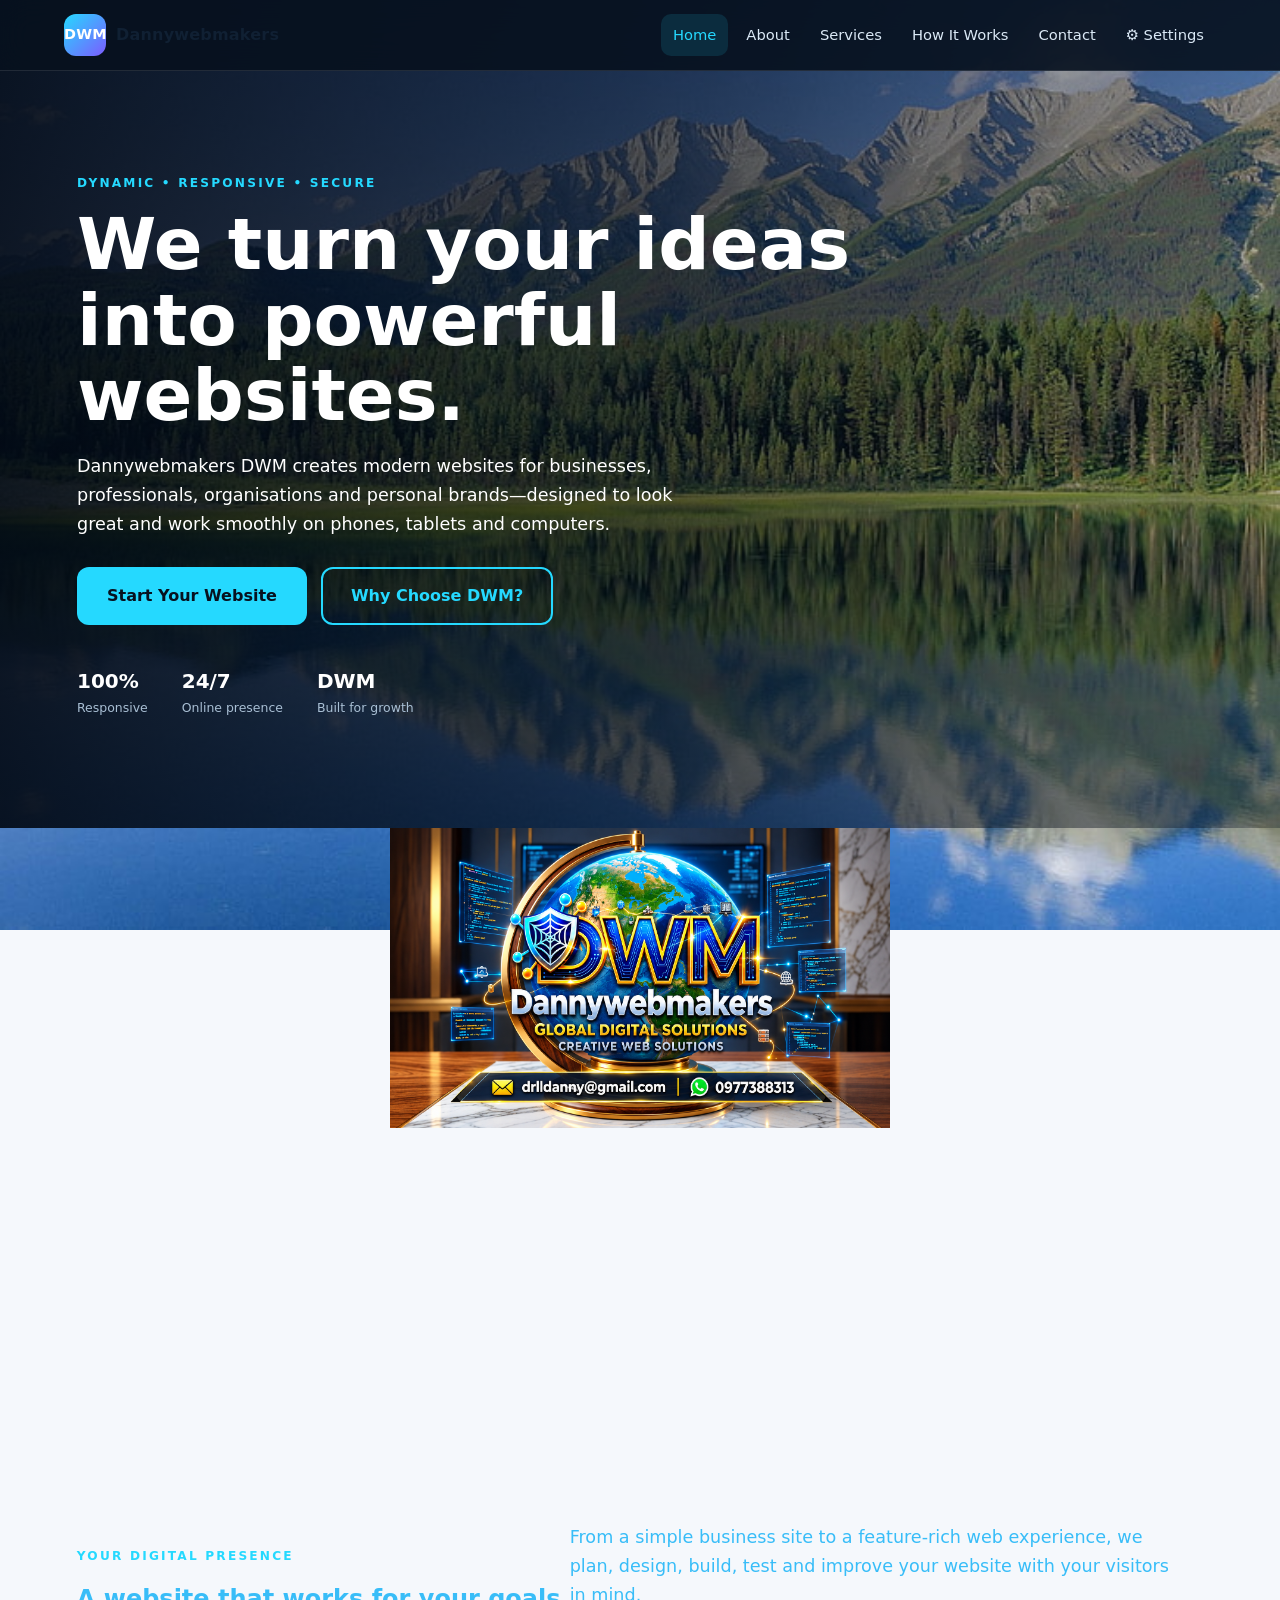
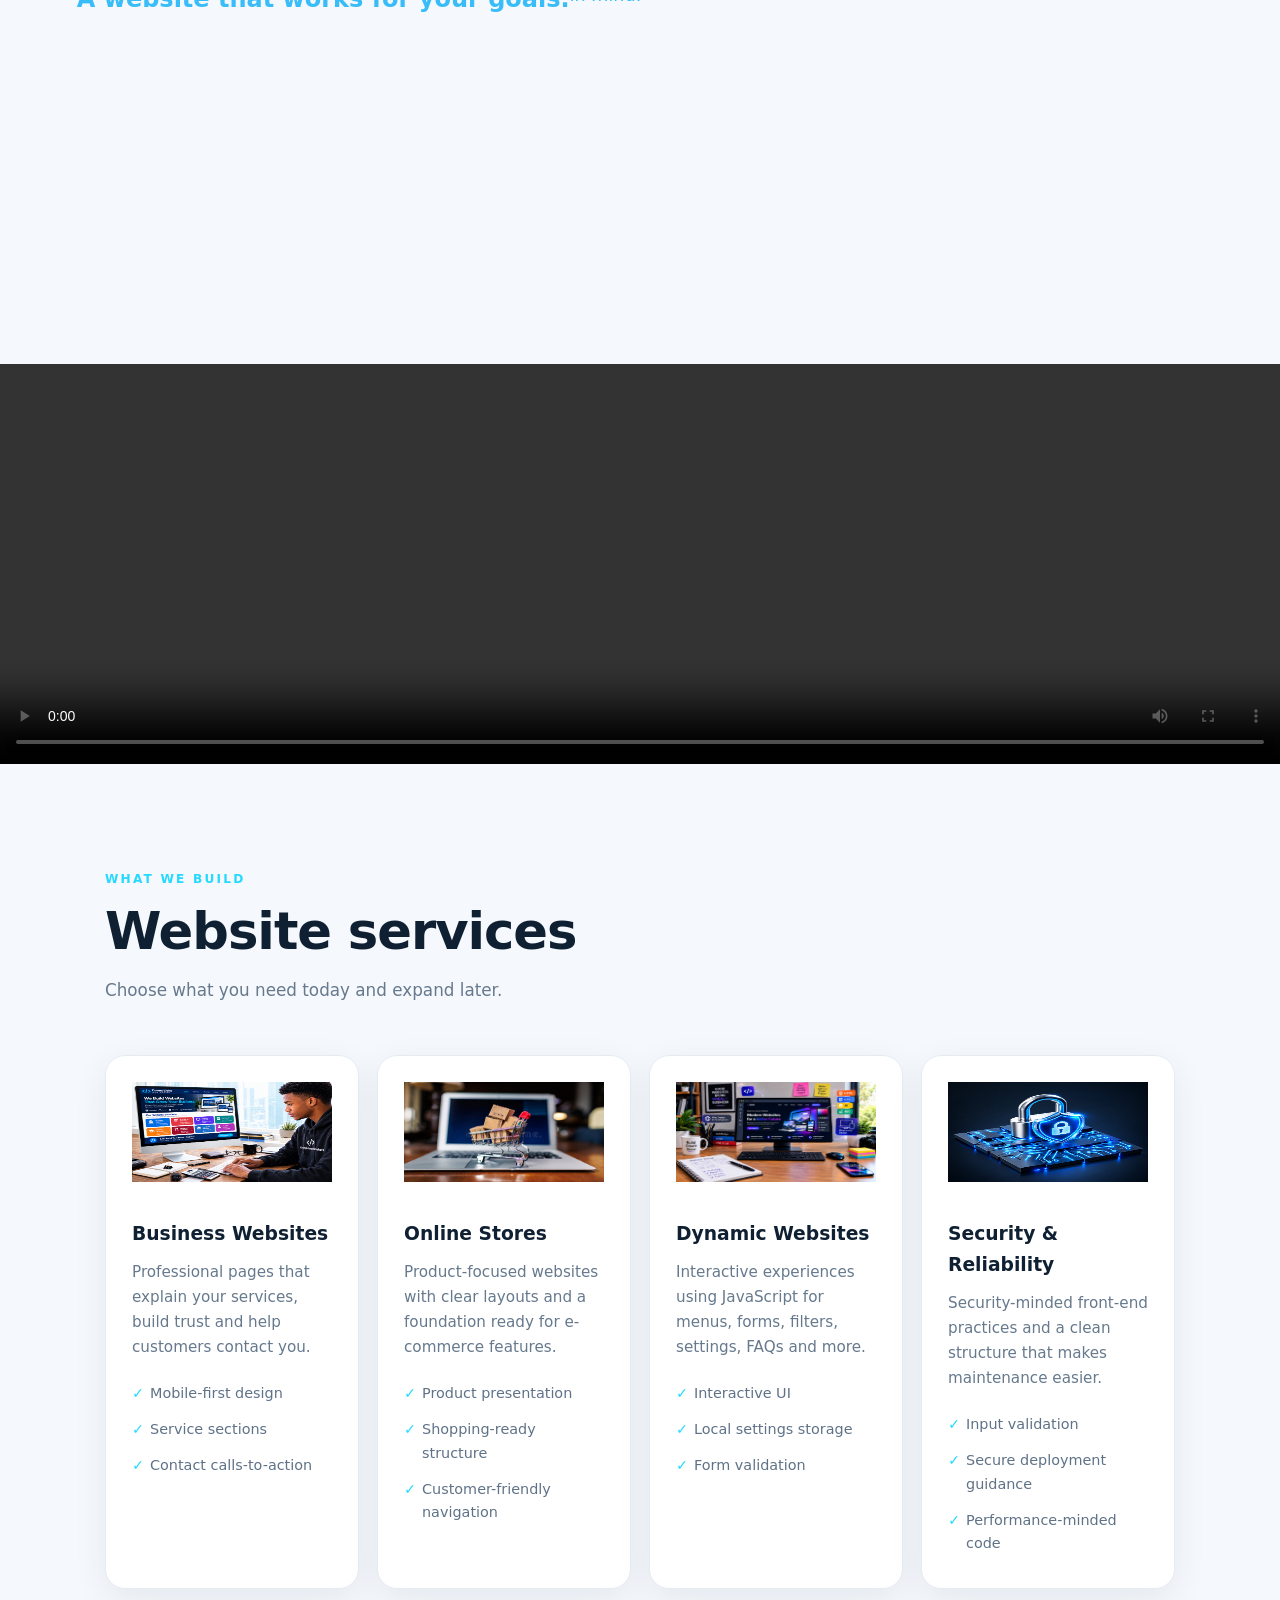
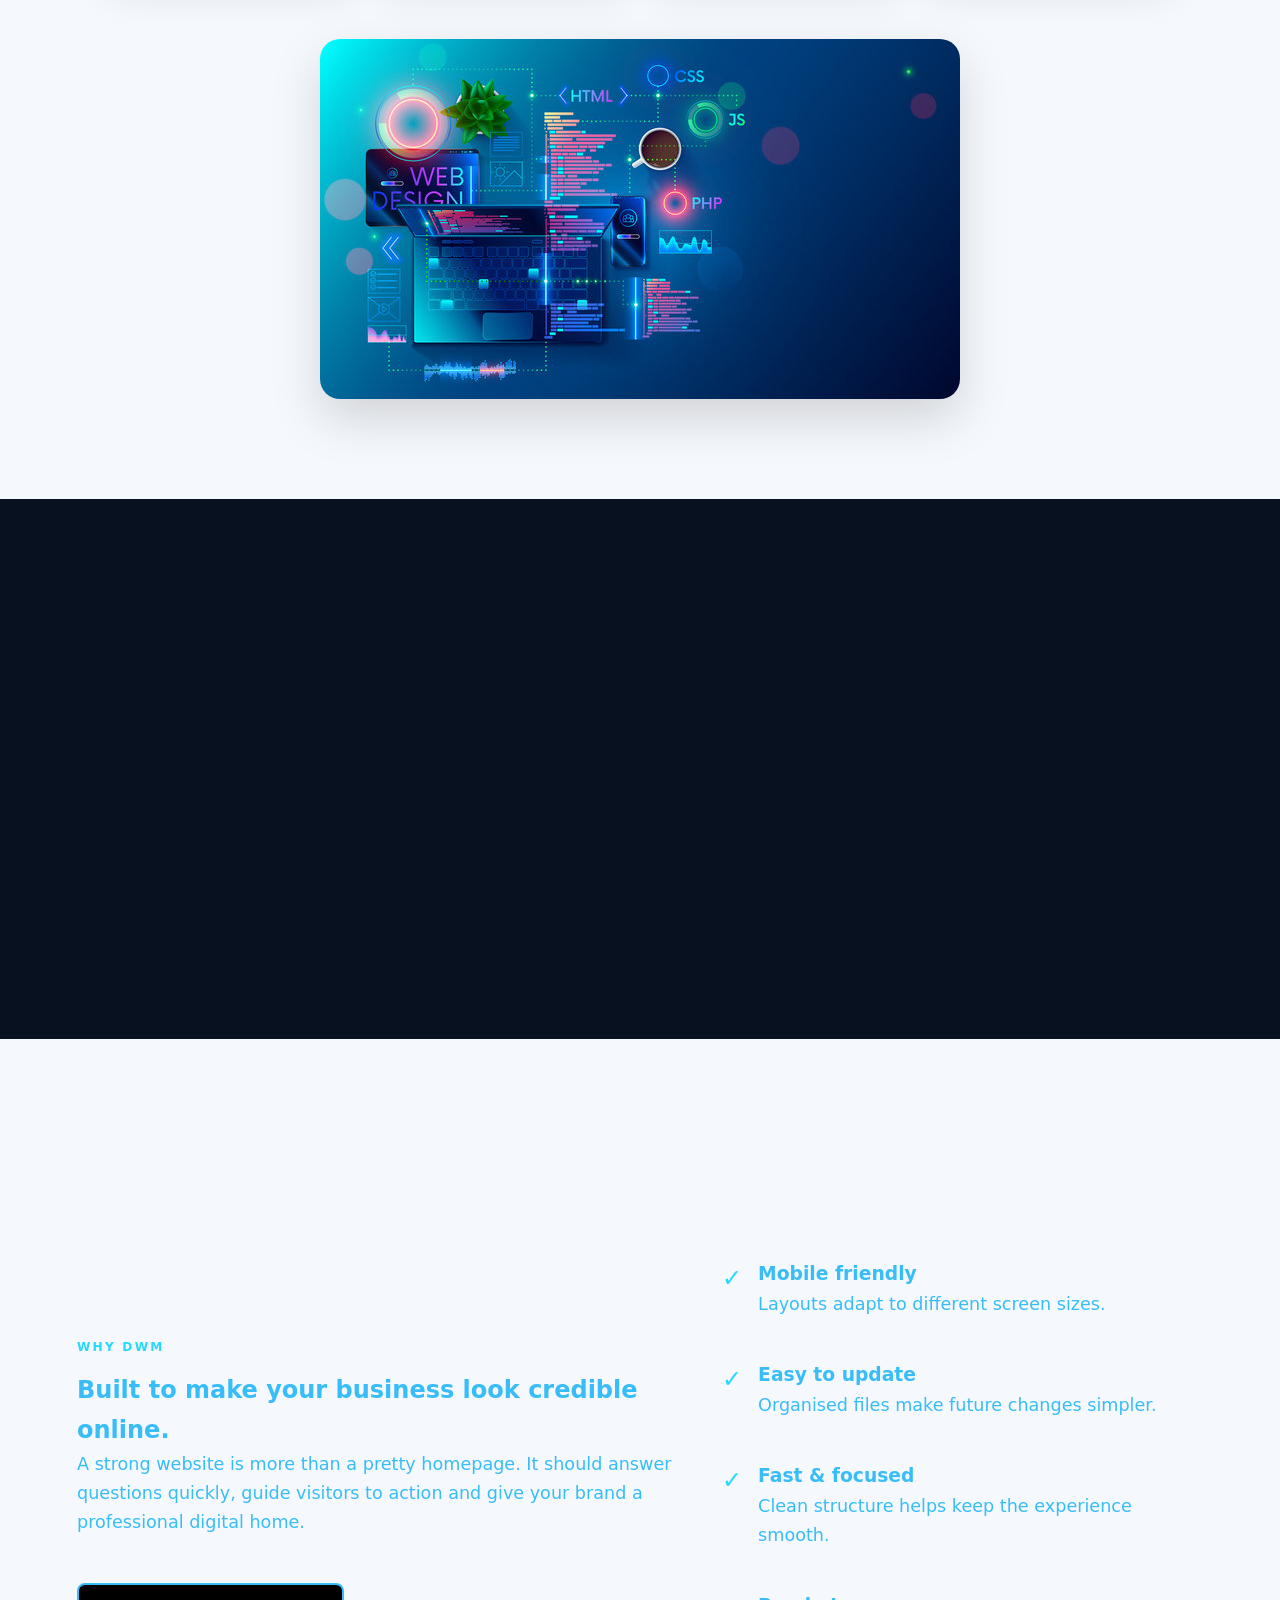
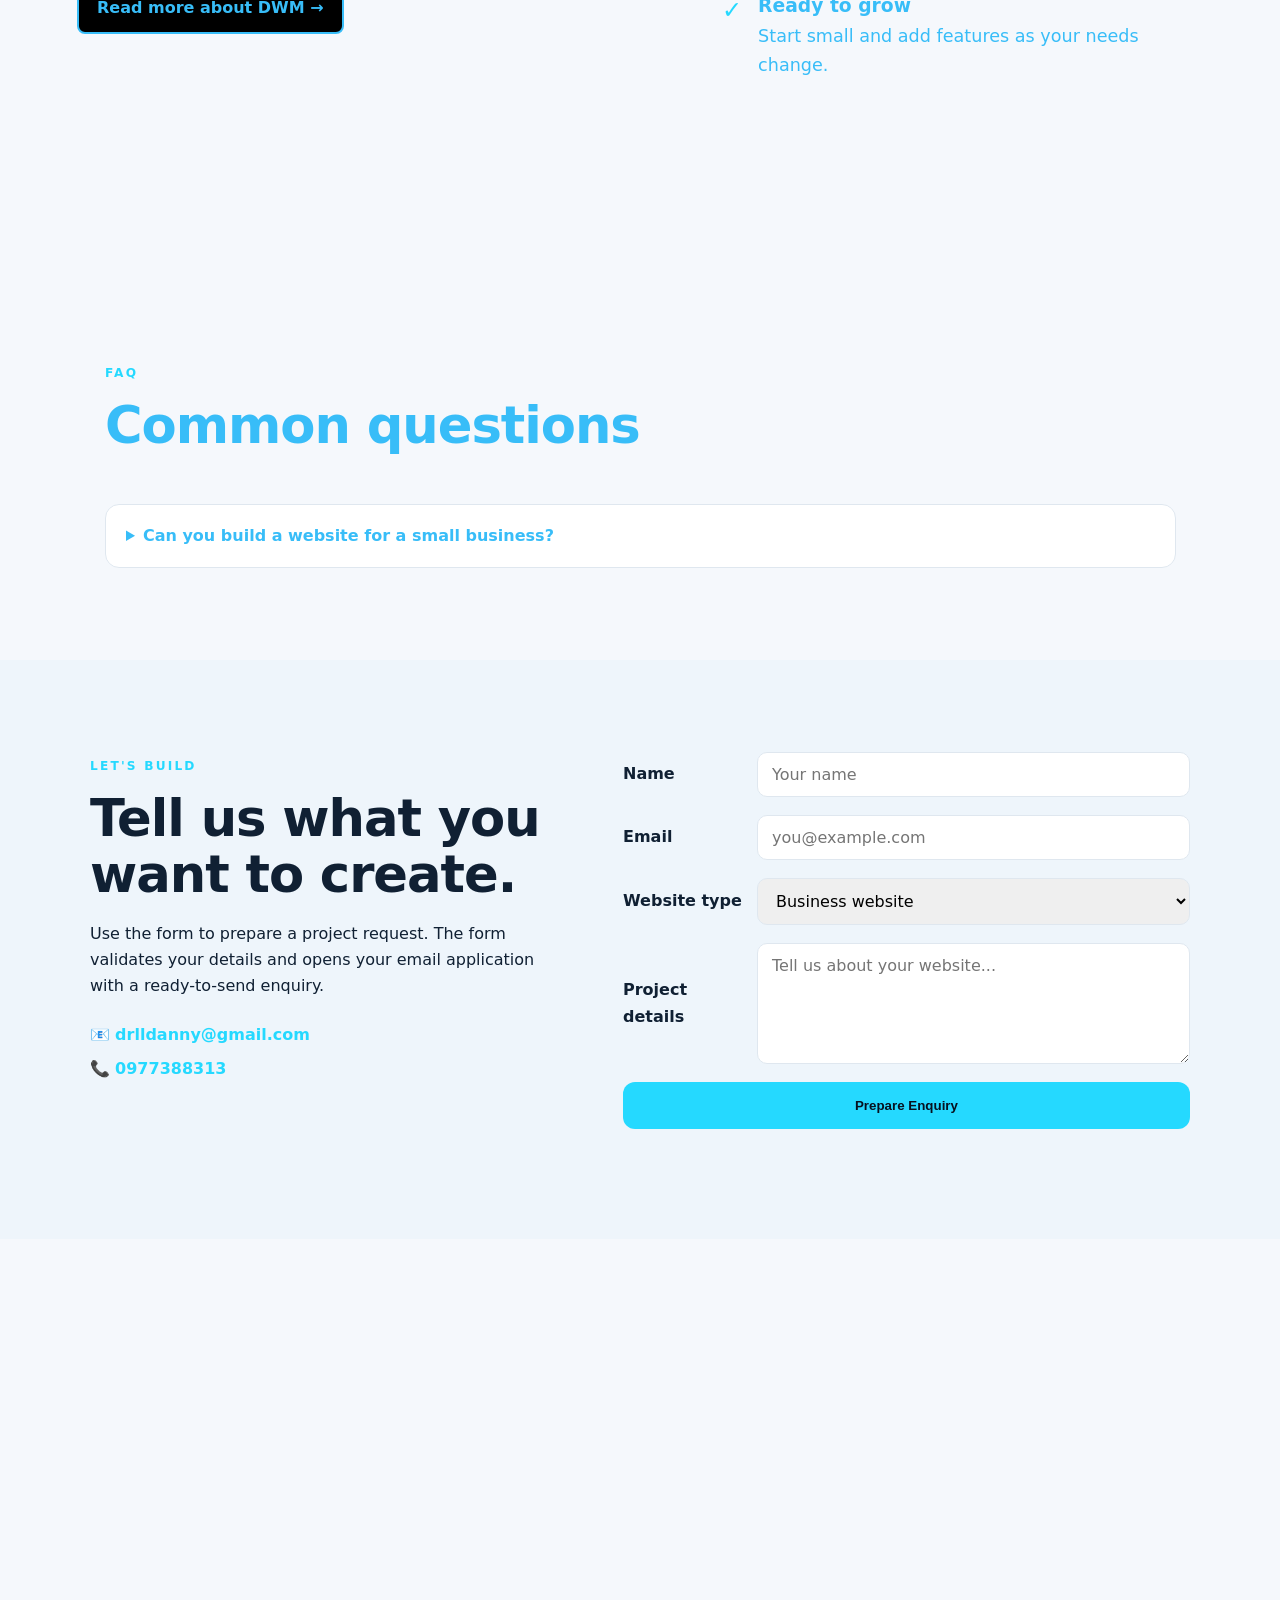
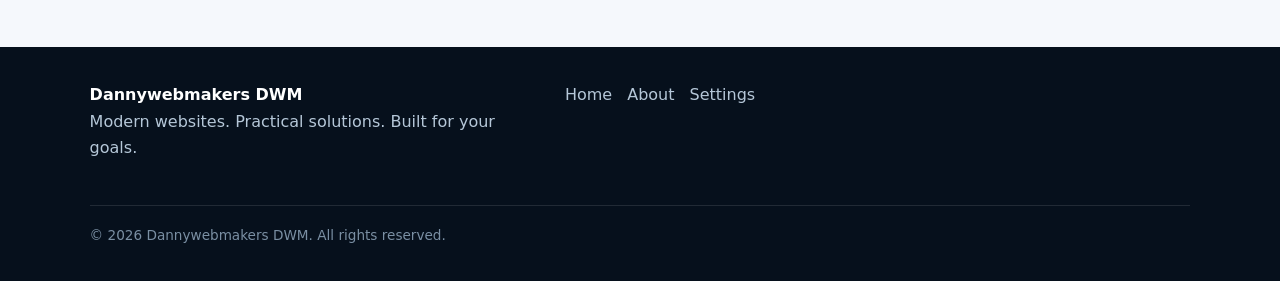
==== index.html @ d89e0c7b "Add JSON-LD structured data for professional services Added structured data in JSON-LD format for SE" ====
<!DOCTYPE html>
<html lang="en">
<head>
  <meta charset="UTF-8">
  <meta name="viewport" content="width=device-width, initial-scale=1.0">
  <meta name="description" content="Dannywebmakers DWM provides professional website design and development services in Lusaka, Zambia. We create responsive business websites, online stores and dynamic websites.">

<meta name="keywords" content="website developer Zambia, website design Zambia, website development Lusaka, website creation Lusaka, web developer Zambia, business websites Zambia, online stores Zambia, Dannywebmakers">

<meta name="author" content="Dannywebmakers DWM">

<meta name="robots" content="index, follow">

<link rel="canonical" href="https://drwbm.github.io/dwmangeldannyswebsits/">

<title>Dannywebmakers DWM | Website Developer & Web Design in Zambia</title>
  <meta name="theme-color" content="#07111f">
  <meta name="google-site-verification" content="ujsKROG0SniuNOgcBpt8Z52YOlHG65eGDkuFOqec5JI" />
  <title>Dannywebmakers DWM | Website Creation</title>
  <link rel="stylesheet" href="styles.css">
  <link rel="stylesheet" href="extra.css">
<script type="application/ld+json">
{
  "@context": "https://schema.org",
  "@type": "ProfessionalService",
  "name": "Dannywebmakers DWM",
  "url": "https://drwbm.github.io/dwmangeldannyswebsits/",
  "description": "Professional website design and development services for businesses, professionals, organisations and personal brands.",
  "email": "drlldanny@gmail.com",
  "telephone": "+260977388313",
  "areaServed": {
    "@type": "Country",
    "name": "Zambia"
  },
  "serviceType": [
    "Website Design",
    "Website Development",
    "Business Websites",
    "Online Stores",
    "Dynamic Websites"
  ]
}
</script>
</head>
<body>
  <header class="site-header">
    <a class="brand" href="index.html" aria-label="Dannywebmakers DWM home">
      <span class="brand-mark">DWM</span>
      <span>Dannywebmakers</span>
    </a>
    <button class="menu-toggle" id="menuToggle" aria-label="Open navigation">☰</button>
    <nav id="mainNav">
      <a class="active" href="index.html">Home</a>
      <a href="about.html">About</a>
      <a href="#services">Services</a>
      <a href="#process">How It Works</a>
      <a href="#contact">Contact</a>
      <a href="settings.html">⚙ Settings</a>
    </nav>
  </header>

  <main>
    <section class="hero">
      <div class="hero-overlay"></div>
      <div class="hero-content reveal">
        <span class="eyebrow">DYNAMIC • RESPONSIVE • SECURE</span>
        <h1>We turn your ideas into <span>powerful websites.</span></h1>
        <p>Dannywebmakers DWM creates modern websites for businesses, professionals, organisations and personal brands—designed to look great and work smoothly on phones, tablets and computers.</p>
        <div class="hero-actions">
          <a class="btn primary" href="#contact">Start Your Website</a>
          <a class="btn ghost" href="about.html">Why Choose DWM?</a>
        </div>
        <div class="hero-stats">
          <div><strong>100%</strong><span>Responsive</span></div>
          <div><strong>24/7</strong><span>Online presence</span></div>
          <div><strong>DWM</strong><span>Built for growth</span></div>
        </div>
      </div>
    </section>
<div style="text-align: center;">
  <img src="image/image dwm.png" width="500" height="300">
</div>
    <section class="hero sky-blue-text">
      <div>
        <span class="eyebrow">YOUR DIGITAL PRESENCE</span>
        <h2>A website that works for your goals.</h2>
      </div>
      <p>From a simple business site to a feature-rich web experience, we plan, design, build, test and improve your website with your visitors in mind.</p>
    </section>
<div style="text-align: center;">
  <video width="100%" height="400" controls>
    <source src="video/DWM.mp4" type="video/mp4">
  </video>
</div>
    <section id="services" class="section">
      <div class="section-heading reveal">
        <span class="eyebrow">WHAT WE BUILD</span>
        <h2>Website services</h2>
        <p>Choose what you need today and expand later.</p>
      </div>
      <div class="cards">

  <article class="card reveal">
    <div class="icon">
      <img src="assets/file_00000000a74482109b6c324a4d789deb.png" width="200" height="100" alt="Business Websites">
    </div>
    <h3>Business Websites</h3>
    <p>Professional pages that explain your services, build trust and help customers contact you.</p>
    <ul>
      <li>Mobile-first design</li>
      <li>Service sections</li>
      <li>Contact calls-to-action</li>
    </ul>
  </article>

  <article class="card reveal">
    <div class="icon">
      <img src="assets/shopping-cart-filled-small-boxes-laptop-symbolizing-online-e-commerce-trends-451545588.jpg" width="200" height="100" alt="Online Stores">
    </div>
    <h3>Online Stores</h3>
    <p>Product-focused websites with clear layouts and a foundation ready for e-commerce features.</p>
    <ul>
      <li>Product presentation</li>
      <li>Shopping-ready structure</li>
      <li>Customer-friendly navigation</li>
    </ul>
  </article>

  <article class="card reveal">
    <div class="icon">
      <img src="assets/file_00000000ced081f4b1f27d5393665796.png" width="200" height="100" alt="Dynamic Websites">
    </div>
    <h3>Dynamic Websites</h3>
    <p>Interactive experiences using JavaScript for menus, forms, filters, settings, FAQs and more.</p>
    <ul>
      <li>Interactive UI</li>
      <li>Local settings storage</li>
      <li>Form validation</li>
    </ul>
  </article>

  <article class="card reveal">
    <div class="icon">
      <img src="assets/file_000000006c6081f49ad2a3c0e17fa506.png" width="200" height="100" alt="Security and Reliability">
    </div>
    <h3>Security &amp; Reliability</h3>
    <p>Security-minded front-end practices and a clean structure that makes maintenance easier.</p>
    <ul>
      <li>Input validation</li>
      <li>Secure deployment guidance</li>
      <li>Performance-minded code</li>
    </ul>
  </article>

</div>
      <div class="services-showcase reveal">
        <img src="websimage.jpg" alt="Website showcase - Dannywebmakers DWM services example" class="services-image">
      </div>
    </section>

    <section id="process" class="section dark-section">
      <div class="section-heading reveal">
        <span class="eyebrow">OUR PROCESS</span>
        <h2>From idea to online</h2>
      </div>
      <div class="steps">
        <div class="step reveal"><span>01</span><h3>Plan</h3><p>We define your audience, pages, features and goals.</p></div>
        <div class="step reveal"><span>02</span><h3>Design</h3><p>We create a clear visual direction for your brand and users.</p></div>
        <div class="step reveal"><span>03</span><h3>Build</h3><p>We turn the design into responsive HTML, CSS and JavaScript.</p></div>
        <div class="step reveal"><span>04</span><h3>Test & Launch</h3><p>We test navigation, forms and mobile layouts before publishing.</p></div>
      </div>
    </section>

    <section class="hero sky-blue-text">
      <div class="feature-copy reveal">
        <span class="eyebrow">WHY DWM</span>
        <h2>Built to make your business look credible online.</h2>
        <p>A strong website is more than a pretty homepage. It should answer questions quickly, guide visitors to action and give your brand a professional digital home.</p>
        <a class="text-link" href="about.html">Read more about DWM →</a>
      </div>
      <div class="feature-list">
        <div class="feature reveal"><b>✓</b><div><h3>Mobile friendly</h3><p>Layouts adapt to different screen sizes.</p></div></div>
        <div class="feature reveal"><b>✓</b><div><h3>Easy to update</h3><p>Organised files make future changes simpler.</p></div></div>
        <div class="feature reveal"><b>✓</b><div><h3>Fast & focused</h3><p>Clean structure helps keep the experience smooth.</p></div></div>
        <div class="feature reveal"><b>✓</b><div><h3>Ready to grow</h3><p>Start small and add features as your needs change.</p></div></div>
      </div>
    </section>

    <section id="faq" class="section faq-section sky-blue-text">
      <div class="section-heading reveal">
        <span class="eyebrow">FAQ</span>
        <h2>Common questions</h2>
      </div>
      <div class="faq">
        <details class="reveal"><summary>Can you build a website for a small business?</summary><p><p>Yes. DWM can create a simple, professional website that presents your business, services, contact information and other important details online.</p>
        <details class="reveal"><summary>Will the website work on my phone?</summary><p><p>Yes. Our websites are designed to be responsive, so they adapt to phones, tablets and desktop computers for a smooth browsing experience.</p>
        <details class="reveal"><summary>Can more features be added later?</summary><p><p>Yes. The website can be updated as your business grows. Additional pages, features and functionality can be added when needed.</p>
      </div>
    </section>

    <section id="contact" class="section contact-section">
      <div class="contact-copy reveal">
        <span class="eyebrow">LET'S BUILD</span>
        <h2>Tell us what you want to create.</h2>
        <p>Use the form to prepare a project request. The form validates your details and opens your email application with a ready-to-send enquiry.</p>
        <div class="contact-details">
          <p>📧 <a href="mailto:drlldanny@gmail.com">drlldanny@gmail.com</a></p>
          <p>📞 <a href="tel:+260977388313">0977388313</a></p>
        </div>
      </div>
      <form id="quoteForm" class="quote-form reveal">
        <label>Name <input id="name" name="name" required minlength="2" placeholder="Your name"></label>
        <label>Email <input id="email" name="email" type="email" required placeholder="you@example.com"></label>
        <label>Website type
          <select id="websiteType" name="websiteType">
            <option>Business website</option>
            <option>Personal website</option>
            <option>Online store</option>
            <option>Dynamic web application</option>
            <option>Other</option>
          </select>
        </label>
        <label>Project details <textarea id="message" name="message" required minlength="10" rows="5" placeholder="Tell us about your website..."></textarea></label>
        <button class="btn primary" type="submit">Prepare Enquiry</button>
        <p id="formStatus" class="form-status" role="status"></p>
      </form>
    </section>
  </main>
<div style="text-align: center;">
  <video width="100%" height="400" autoplay muted loop playsinline>
    <source src="video/September_16,_2026(720p).mp4" type="video/mp4">
  </video>
</div>
  <footer class="footer">
    <div><strong>Dannywebmakers DWM</strong><p>Modern websites. Practical solutions. Built for your goals.</p></div>
    <div class="footer-links"><a href="index.html">Home</a><a href="about.html">About</a><a href="settings.html">Settings</a></div>
    <p class="copyright">© <span id="year"></span> Dannywebmakers DWM. All rights reserved.</p>
  </footer>
  <script src="script.js"></script>
</body>
</html>
---- styles.css ----
*{box-sizing:border-box;margin:0;padding:0}
:root{--bg:#07111f;--surface:#0d1b2e;--surface2:#10243c;--text:#eaf4ff;--muted:#a9bfd4;--accent:#25d9ff;--accent2:#7c5cff;--line:rgba(255,255,255,.11);--shadow:0 18px 60px rgba(0,0,0,.25)}
html{scroll-behavior:smooth}
body{font-family:Inter,system-ui,-apple-system,BlinkMacSystemFont,"Segoe UI",sans-serif;background:#f5f8fc;color:#102033;line-height:1.65}
a{color:inherit;text-decoration:none}
.site-header{position:fixed;z-index:50;top:0;left:0;right:0;display:flex;align-items:center;justify-content:space-between;padding:14px 5%;background:rgba(7,17,31,.9);backdrop-filter:blur(16px);border-bottom:1px solid var(--line)}
.brand{display:flex;align-items:center;gap:10px;font-weight:800;letter-spacing:.2px}.brand-mark{display:grid;place-items:center;width:42px;height:42px;border-radius:12px;background:linear-gradient(135deg,var(--accent),var(--accent2));color:#fff;font-size:.9rem;font-weight:900}
nav{display:flex;align-items:center;gap:6px}nav a{padding:9px 12px;border-radius:10px;color:#dbe9f6;font-size:.92rem}nav a:hover,nav a.active{background:rgba(37,217,255,.12);color:var(--accent)}
.menu-toggle{display:none;background:none;border:0;color:#fff;font-size:1.7rem}
.hero{min-height:92vh;position:relative;display:flex;align-items:center;padding:130px 6% 70px;background-image:url("images/web-development.jpg");background-size:cover;background-position:center}
.hero-overlay{position:absolute;inset:0;background:linear-gradient(90deg,rgba(2,10,22,.93),rgba(2,10,22,.68),rgba(2,10,22,.3))}
.hero-content{position:relative;z-index:1;max-width:800px;color:#fff}.eyebrow{display:inline-block;font-size:.76rem;font-weight:800;letter-spacing:.18em;color:var(--accent);margin-bottom:14px}.hero h1{font-size:clamp(3rem,6vw,4.5rem);line-height:1.05;margin-bottom:18px}.hero p{font-size:1.1rem;margin-bottom:28px;max-width:600px}.btn{display:inline-block;padding:14px 28px;border-radius:12px;font-weight:700;transition:all .3s;border:2px solid transparent;cursor:pointer}.btn.primary{background:var(--accent);color:#07111f}.btn.primary:hover{background:#fff;box-shadow:0 8px 24px rgba(37,217,255,.3)}.btn.ghost{color:var(--accent);border-color:var(--accent)}.btn.ghost:hover{background:rgba(37,217,255,.1)}.hero-actions{display:flex;gap:14px;flex-wrap:wrap;margin-bottom:40px}.hero-stats{display:flex;gap:34px;margin-top:30px}.hero-stats div{display:flex;flex-direction:column}.hero-stats strong{font-size:1.25rem}.hero-stats span{font-size:.78rem;color:#a9bfd4}
.section{padding:92px 7%;max-width:1250px;margin:auto}.intro{display:grid;grid-template-columns:1fr 1fr;gap:70px;align-items:center}.section h2{font-size:clamp(2rem,4vw,3.2rem);line-height:1.1;letter-spacing:-.02em;margin-bottom:18px}.section-heading{margin-bottom:50px}.section-heading .eyebrow{color:var(--accent)}.section-heading p{font-size:1.05rem;color:#66798d;margin-top:12px}
.cards{display:grid;grid-template-columns:repeat(4,1fr);gap:18px}.card{background:#fff;border:1px solid #e5ebf2;border-radius:20px;padding:26px;box-shadow:0 10px 35px rgba(17,40,70,.07)}.card .icon{font-size:3rem;margin-bottom:14px}.card h3{margin-bottom:10px;color:#102033}.card p{font-size:.95rem;color:#66798d;margin-bottom:16px}.card ul{list-style:none;font-size:.9rem}.card li{color:#5f7287;padding:6px 0;padding-left:18px;position:relative}.card li:before{content:"✓";position:absolute;left:0;color:var(--accent);font-weight:800}
.services-showcase{margin-top:50px;text-align:center}.services-image{max-width:100%;height:auto;border-radius:20px;box-shadow:0 20px 50px rgba(0,0,0,.15);transition:transform .4s ease,box-shadow .4s ease}.services-image:hover{transform:translateY(-8px);box-shadow:0 30px 70px rgba(0,0,0,.25)}
.dark-section{max-width:none;background:var(--bg);color:var(--text)}.dark-section .section-heading{max-width:1250px;margin:0 auto 38px}.dark-section .card{background:var(--surface);border-color:var(--line)}
.steps{max-width:1250px;margin:auto;display:grid;grid-template-columns:repeat(4,1fr);gap:18px}.step{padding:25px;border-left:2px solid var(--accent);background:rgba(255,255,255,.035)}.step span{color:var(--accent);font-size:1.8rem;font-weight:900;display:block;margin-bottom:12px}.step h3{color:var(--text);margin-bottom:8px}.step p{color:var(--muted);font-size:.95rem}
.features{display:grid;grid-template-columns:1fr 1fr;gap:80px;align-items:start}.text-link{display:inline-block;margin-top:18px;color:#078da9;font-weight:800}.feature-list{display:grid;gap:13px}.feature{display:grid;grid-template-columns:auto 1fr;gap:16px;align-items:start}.feature b{font-size:1.5rem;color:var(--accent)}
.faq{display:grid;gap:12px}.faq details{border:1px solid #dfe7ef;border-radius:14px;background:#fff;padding:18px 20px}.faq summary{font-weight:800;cursor:pointer}.faq p{color:#66798d;margin-top:12px;font-size:.95rem}
.contact-section{max-width:none;background:#eef5fb;display:grid;grid-template-columns:.9fr 1.1fr;gap:70px}.contact-details{margin-top:22px}.contact-details p{margin:8px 0}.contact-details a{color:var(--accent);font-weight:700;transition:color .3s}.contact-details a:hover{color:#0098b8}
.quote-form{display:grid;gap:18px}.quote-form label{display:grid;grid-template-columns:120px 1fr;gap:14px;align-items:center;font-weight:600;color:#102033}.quote-form input,.quote-form select,.quote-form textarea{padding:12px 14px;border:1px solid #dfe7ef;border-radius:10px;font-family:inherit;font-size:1rem}.quote-form input:focus,.quote-form select:focus,.quote-form textarea:focus{outline:none;border-color:var(--accent);box-shadow:0 0 0 3px rgba(37,217,255,.1)}.quote-form textarea{resize:vertical}
.footer{padding:35px 7%;background:#06101c;color:#b5c7d8;display:grid;grid-template-columns:1.5fr 1fr 1fr;gap:25px}.footer strong{color:#fff}.footer-links{display:flex;gap:15px;align-items:start}.copyright{font-size:.85rem;grid-column:1/-1;border-top:1px solid var(--line);padding-top:18px;margin-top:18px;color:#7a8fa3}
.page-hero{min-height:55vh;padding:150px 7% 80px;display:flex;align-items:end;color:#fff;background:linear-gradient(90deg,rgba(2,10,22,.92),rgba(2,10,22,.5)),url("images/web-development.jpg") center/cover}
.about-grid{display:grid;grid-template-columns:.8fr 1.2fr;gap:80px}.about-copy p{margin-bottom:17px;color:#5f7287}.about-cta{text-align:center;background:#f0f7fc;max-width:none}.about-cta p{color:#102033}
.settings-grid{display:grid;grid-template-columns:1fr 1fr;gap:25px}.settings-panel{background:#fff;border:1px solid #e1e8ef;border-radius:20px;padding:28px;box-shadow:0 10px 35px rgba(17,40,70,.07)}.settings-panel h3{margin-bottom:16px}.settings-panel label{display:block;margin-bottom:12px;font-weight:600}.settings-panel input[type=checkbox]{margin-right:8px}
body.dark-mode{background:#07111f;color:#eaf4ff}body.dark-mode .section:not(.contact-section):not(.about-cta){background:#07111f;color:#eaf4ff}body.dark-mode .intro>p,body.dark-mode .feature-copy p,body.dark-mode .section-heading p{color:var(--muted)}
body.large-text{font-size:18px}.no-animations *{transition:none!important;animation:none!important;scroll-behavior:auto!important}.reveal{opacity:0;transform:translateY(18px);transition:opacity .7s ease .1s,transform .7s ease .1s;will-change:opacity,transform}.reveal.visible{opacity:1;transform:translateY(0)}
@media(max-width:900px){nav{display:none;position:absolute;top:70px;left:4%;right:4%;padding:10px;background:#081523;border:1px solid var(--line);border-radius:15px;flex-direction:column;align-items:stretch}nav.active{display:flex}.menu-toggle{display:block}.cards{grid-template-columns:repeat(2,1fr)}.hero-stats{gap:24px}.features{grid-template-columns:1fr;gap:50px}.about-grid{grid-template-columns:1fr}.contact-section{grid-template-columns:1fr;gap:40px}.footer{grid-template-columns:1fr}}
@media(max-width:560px){.section{padding:65px 5%}.hero{padding:120px 5% 55px}.hero h1{font-size:2.7rem}.hero-stats{flex-wrap:wrap}.cards,.steps{grid-template-columns:1fr}.site-header{padding:12px 5%}.settings-grid{grid-template-columns:1fr}.quote-form label{grid-template-columns:1fr;gap:6px}.contact-details{font-size:.9rem}.footer{grid-template-columns:1fr;padding:25px 5%;gap:18px}.services-image{border-radius:16px}}
html, body {
  min-height: 100%;
  margin: 0;
}

body {
  background-image: url("assets/national-park-canada-british-columbia-mountains-wallpaper-preview (1).jpg");
  background-size: cover;
  background-position: center center;
  background-repeat: no-repeat;
  background-attachment: fixed;
  min-height: 100vh;
}
/* Sky blue text for selected sections */
.sky-blue-text {
  color: #38BDF8;
}

.sky-blue-text h1,
.sky-blue-text h2,
.sky-blue-text h3,
.sky-blue-text p,
.sky-blue-text li,
.sky-blue-text strong {
  color: #38BDF8;
}
/* Make FAQ questions clearly visible */
.faq summary {
  color: #38BDF8 !important;
  font-weight: 700;
  opacity: 1 !important;
}
.text-link {
  display: inline-block;
  color: #38BDF8;
  background: #000000;
  padding: 10px 18px;
  border-radius: 8px;
  text-decoration: none;
  font-weight: 700;
  border: 2px solid #38BDF8;
  transition: 0.3s ease;
}

.text-link:hover {
  background: #38BDF8;
  color: #000000;
}
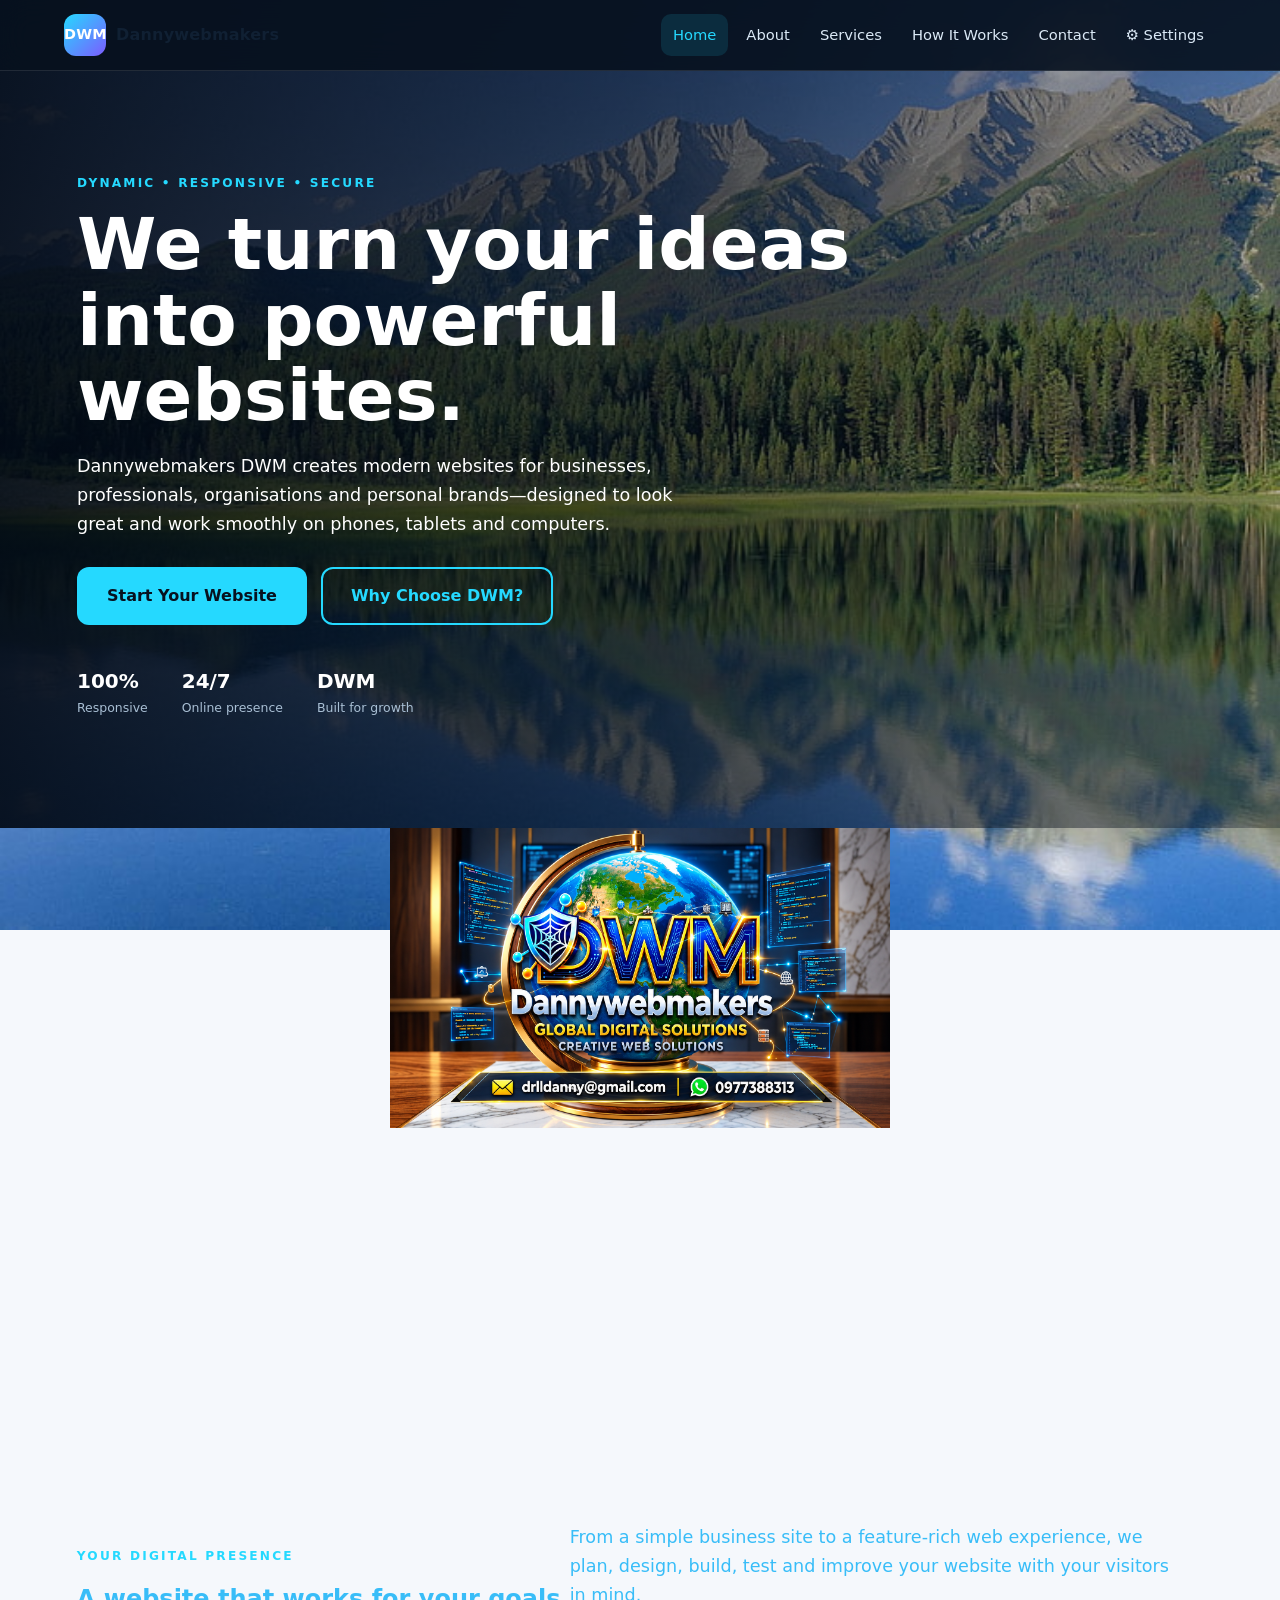
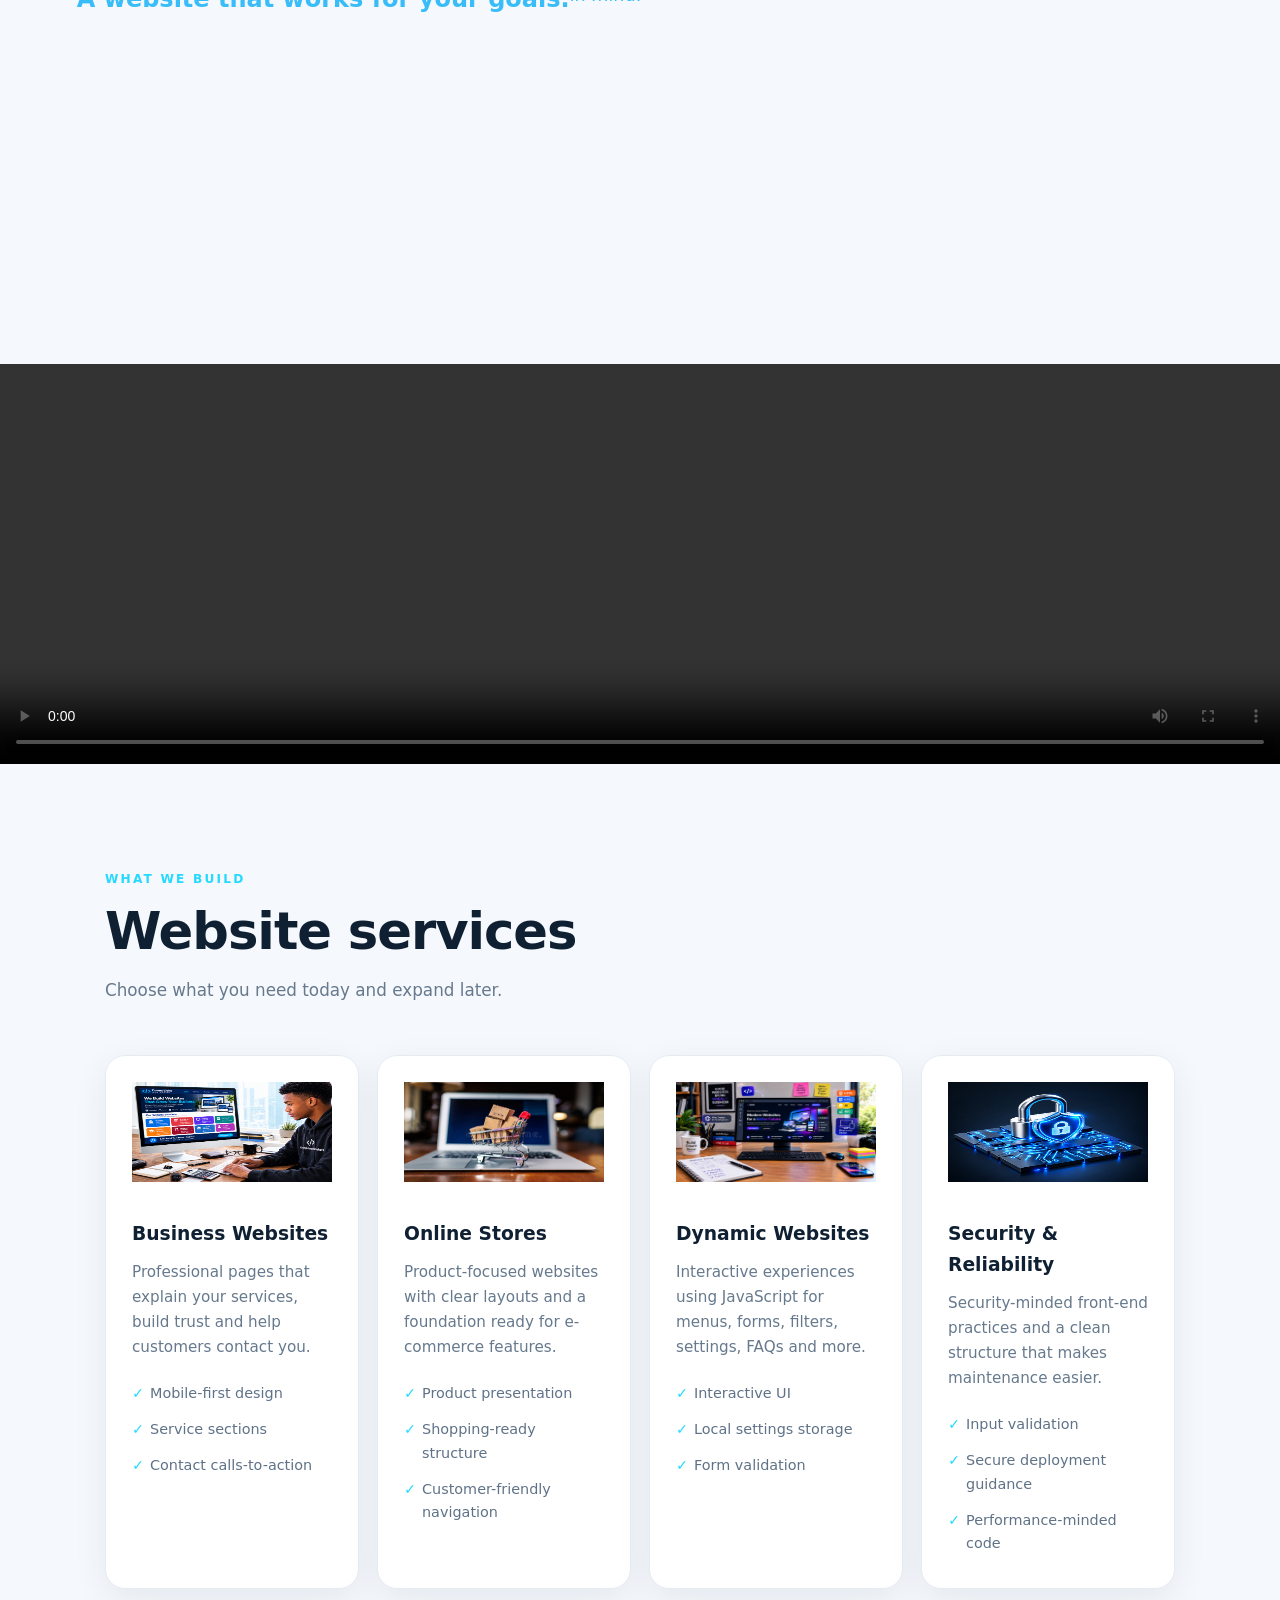
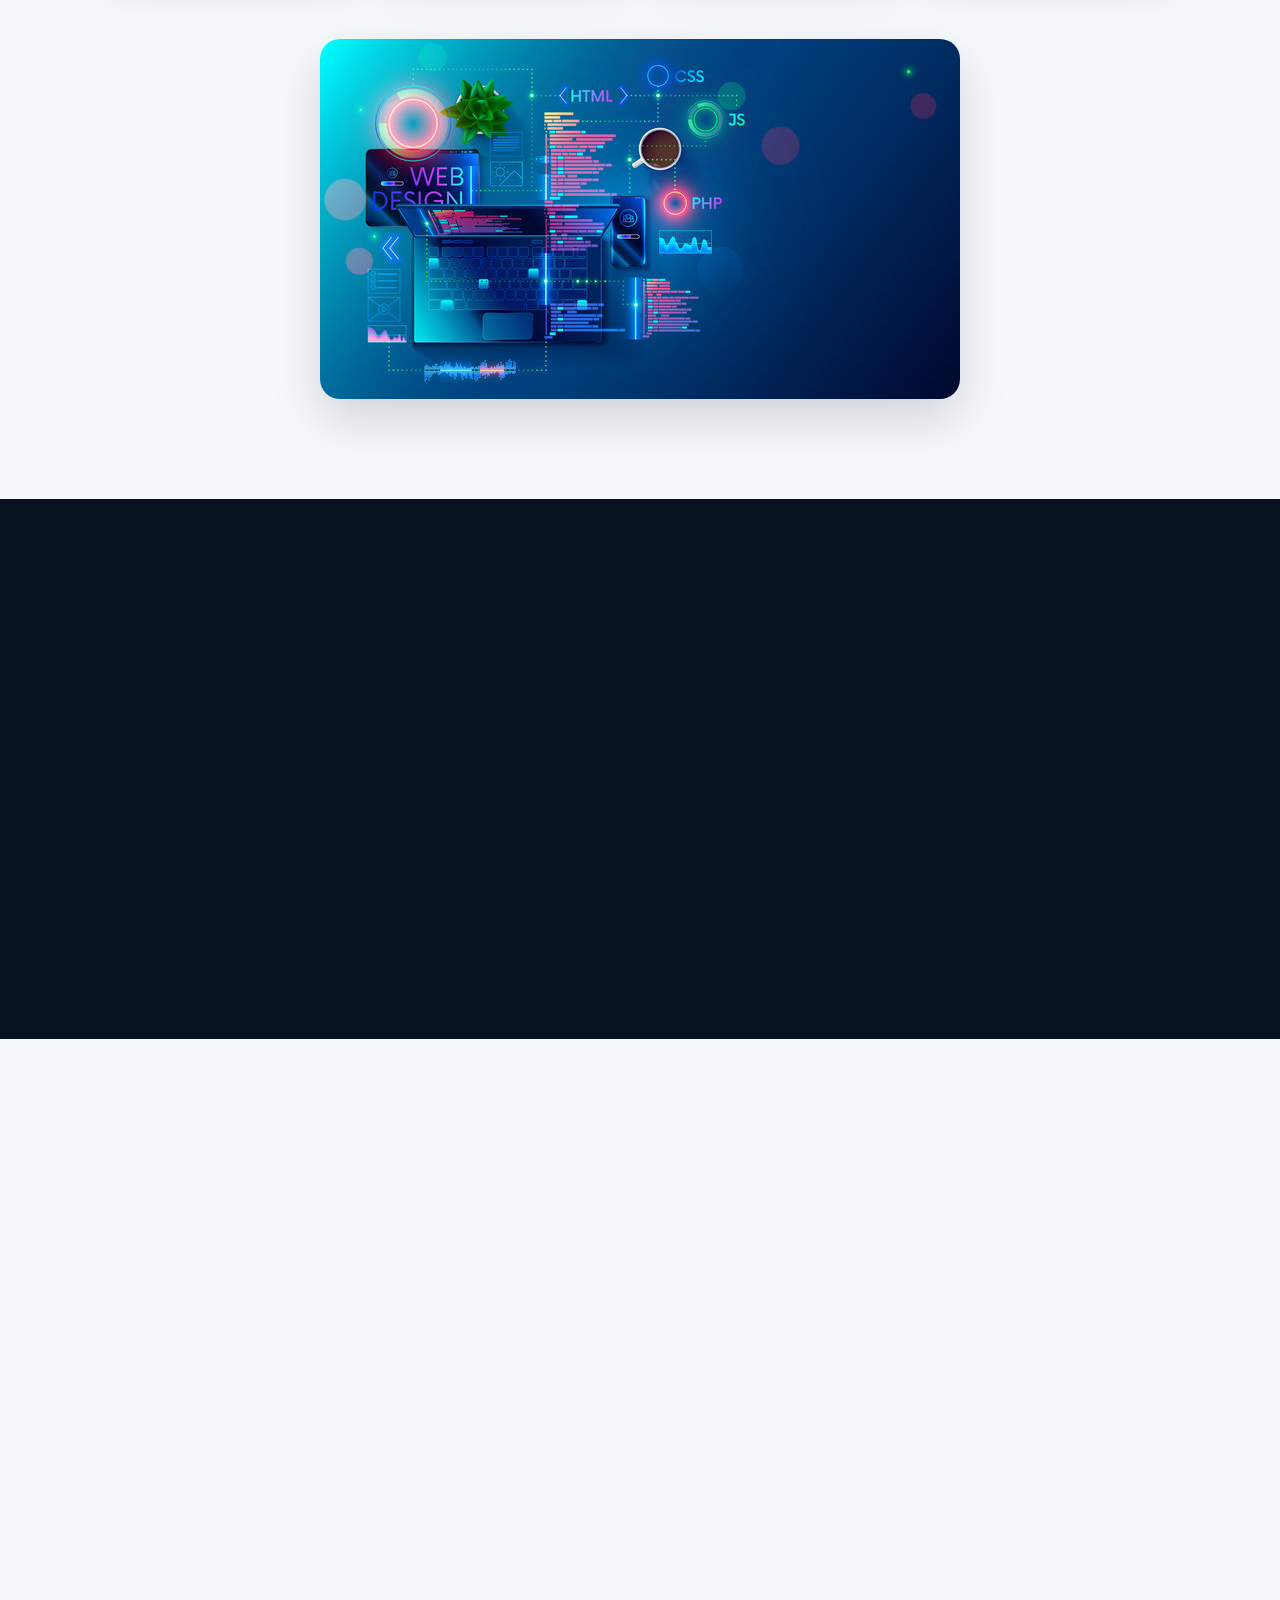
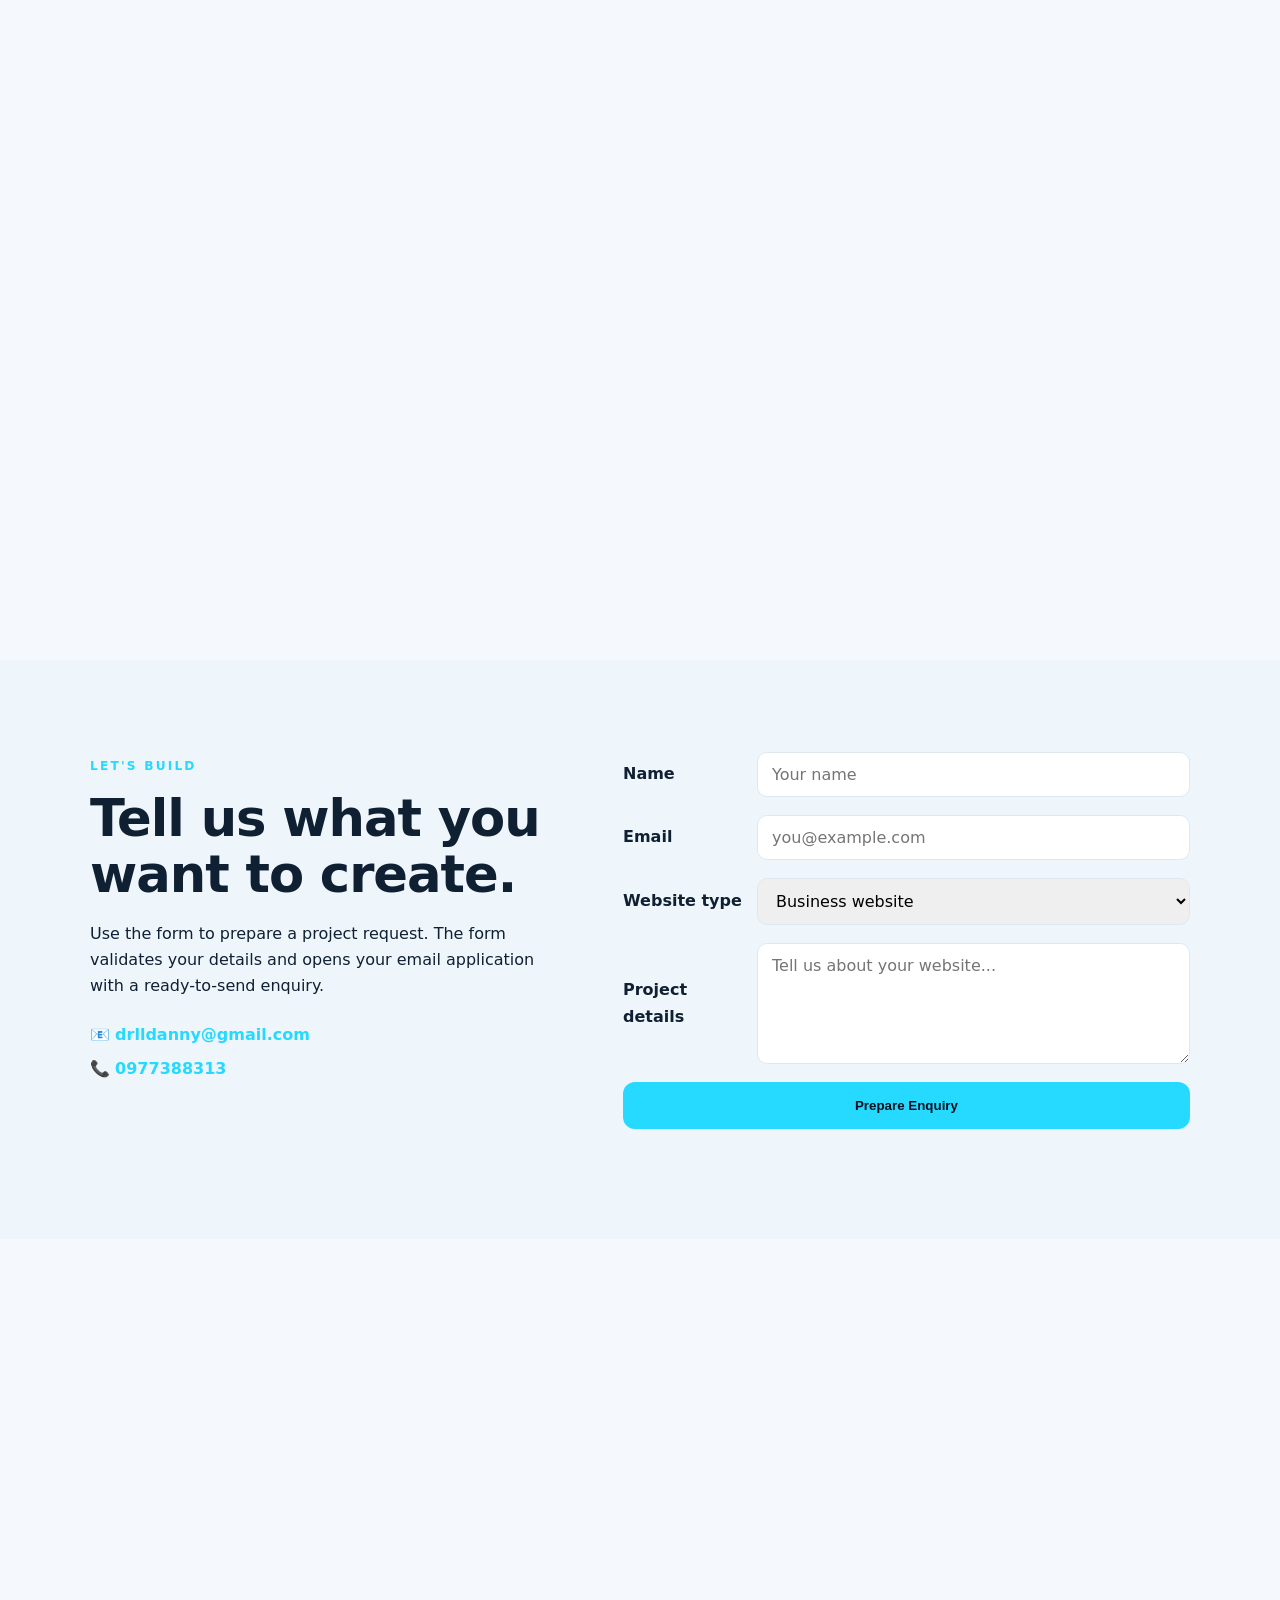
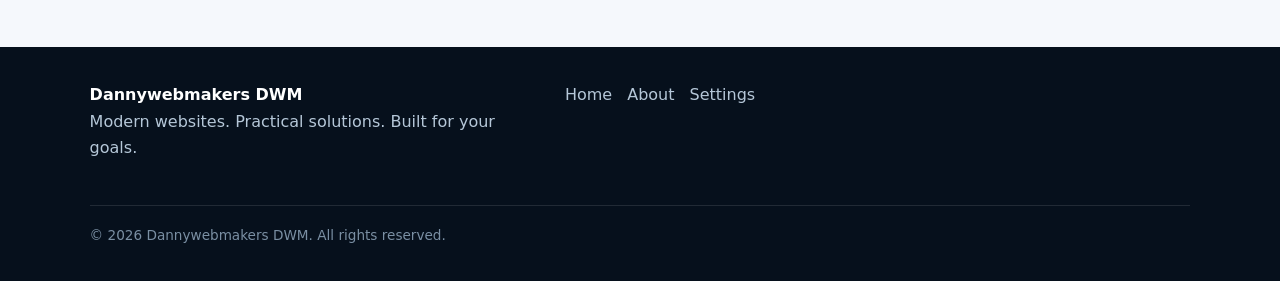
==== commit 43095579: "Fix duplicate title in index.html Removed duplicate title tag for website creation." ====
--- a/index.html
+++ b/index.html
@@ -16,7 +16,6 @@
 <title>Dannywebmakers DWM | Website Developer & Web Design in Zambia</title>
   <meta name="theme-color" content="#07111f">
   <meta name="google-site-verification" content="ujsKROG0SniuNOgcBpt8Z52YOlHG65eGDkuFOqec5JI" />
-  <title>Dannywebmakers DWM | Website Creation</title>
   <link rel="stylesheet" href="styles.css">
   <link rel="stylesheet" href="extra.css">
 <script type="application/ld+json">
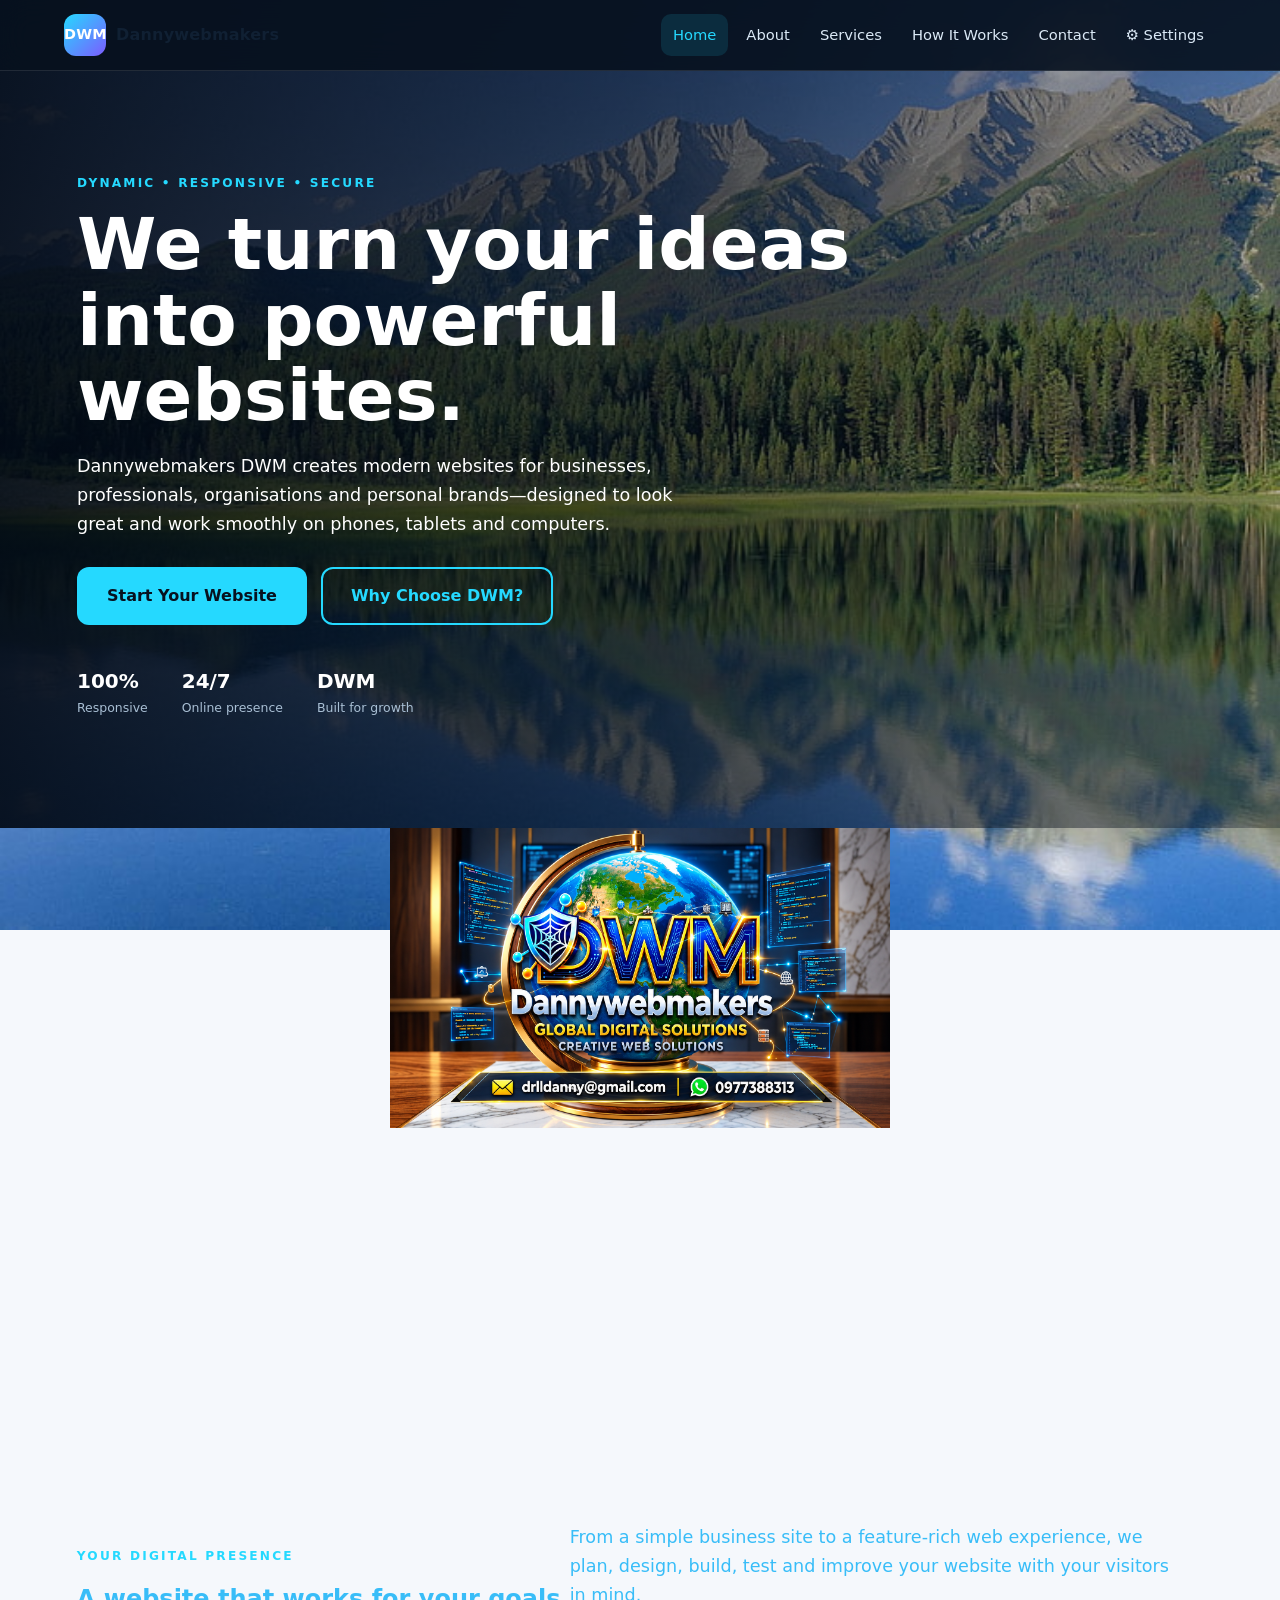
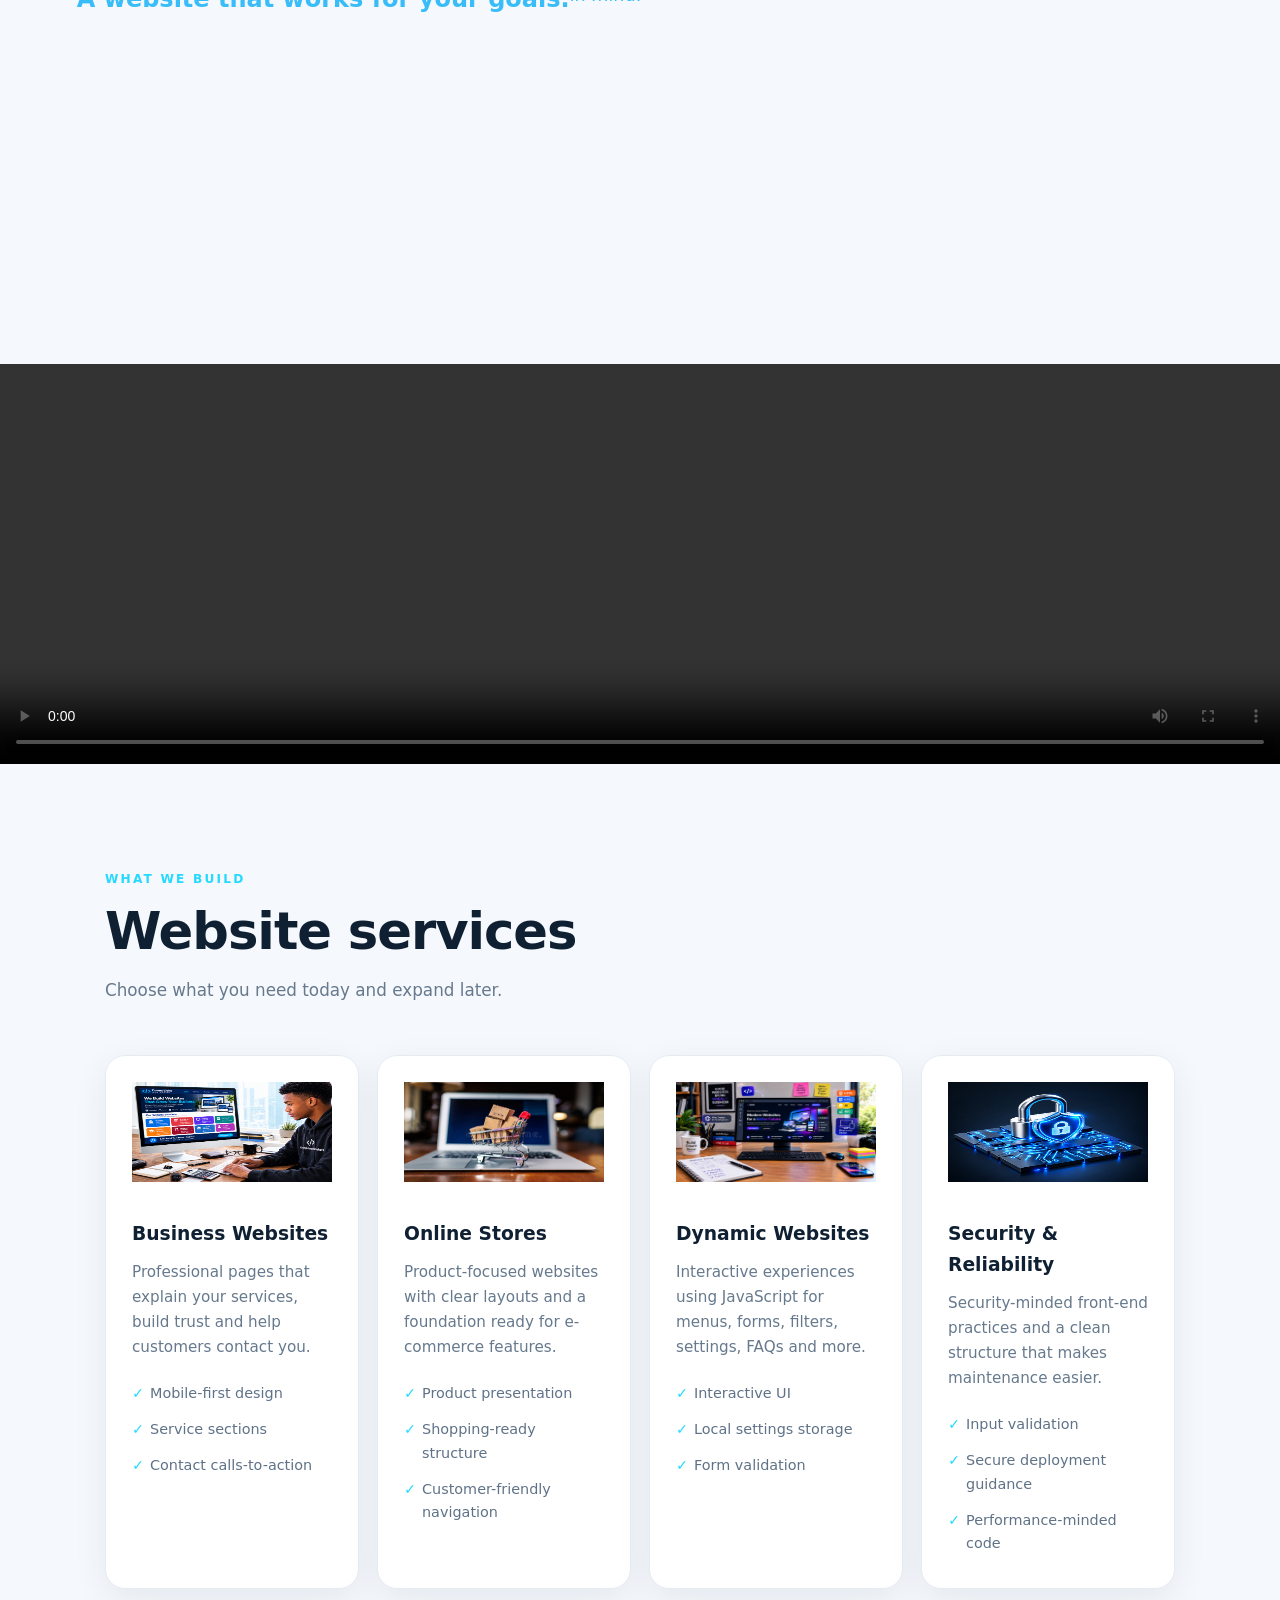
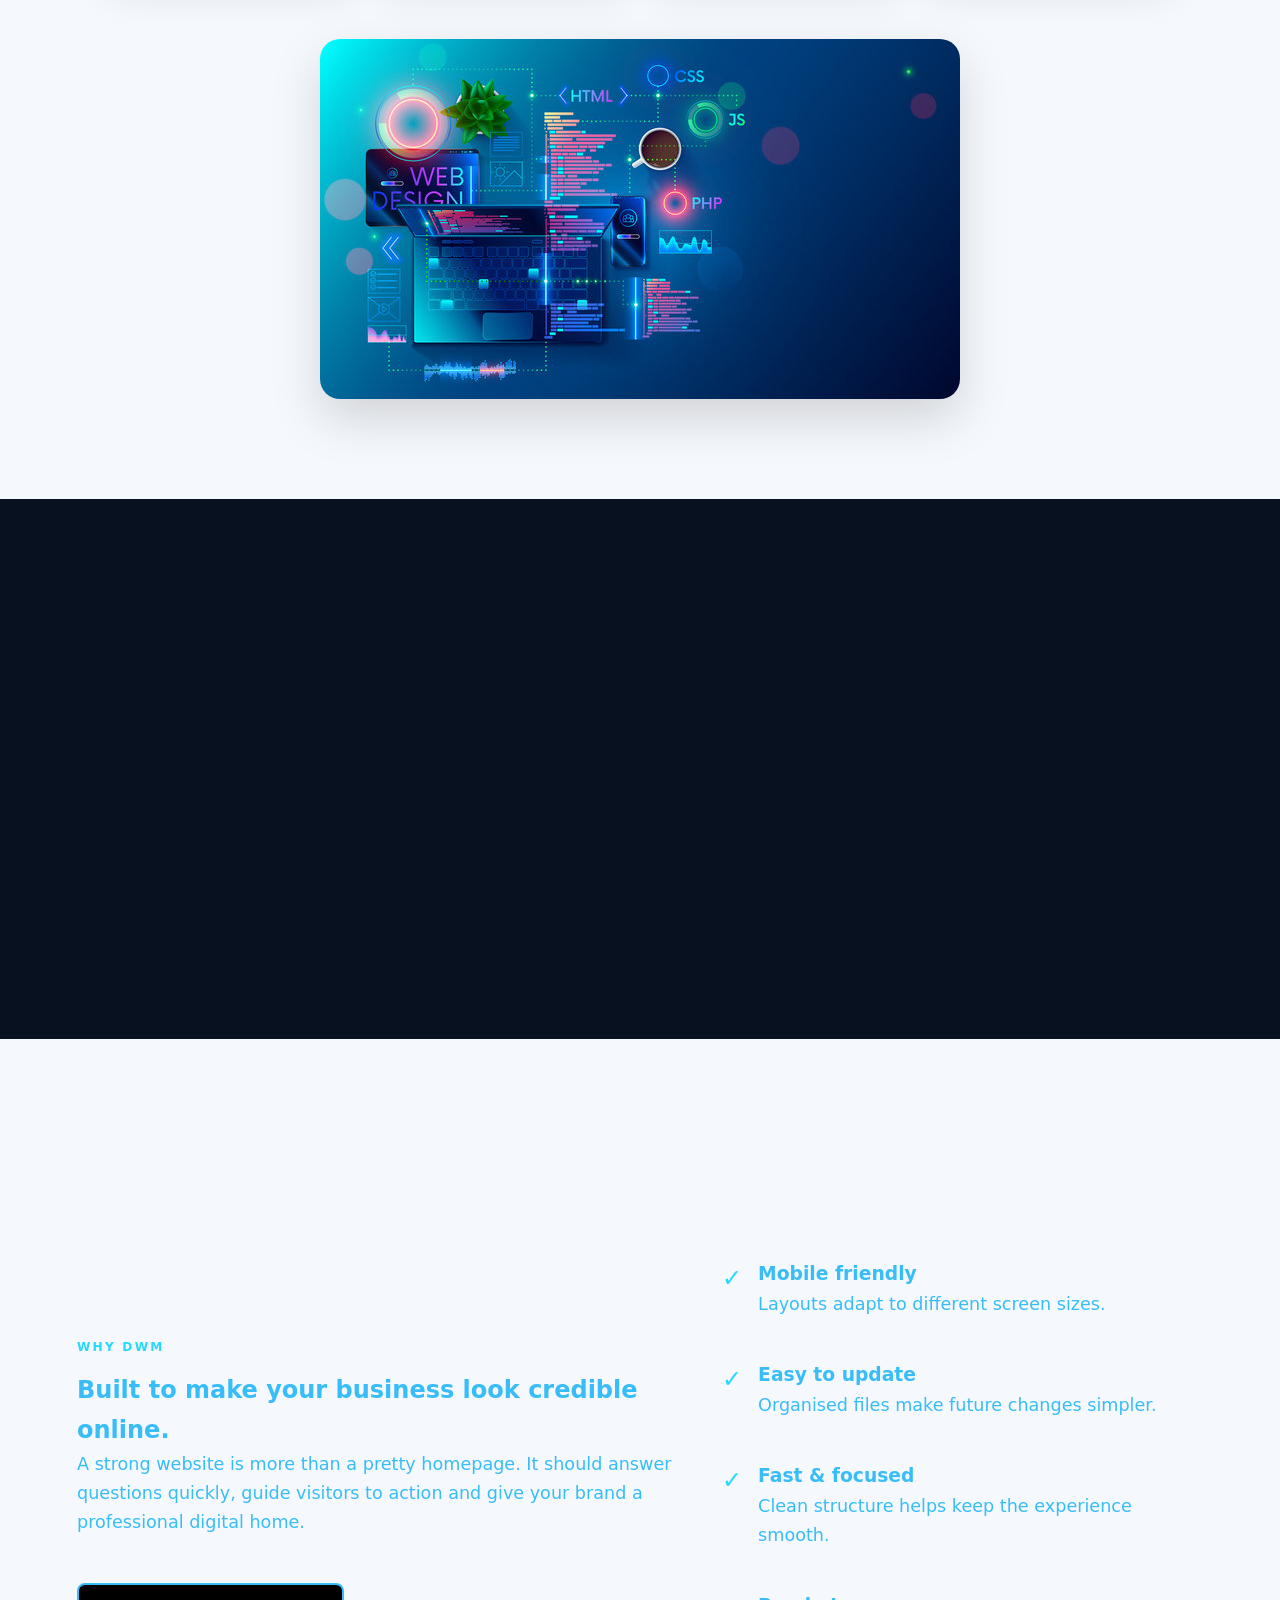
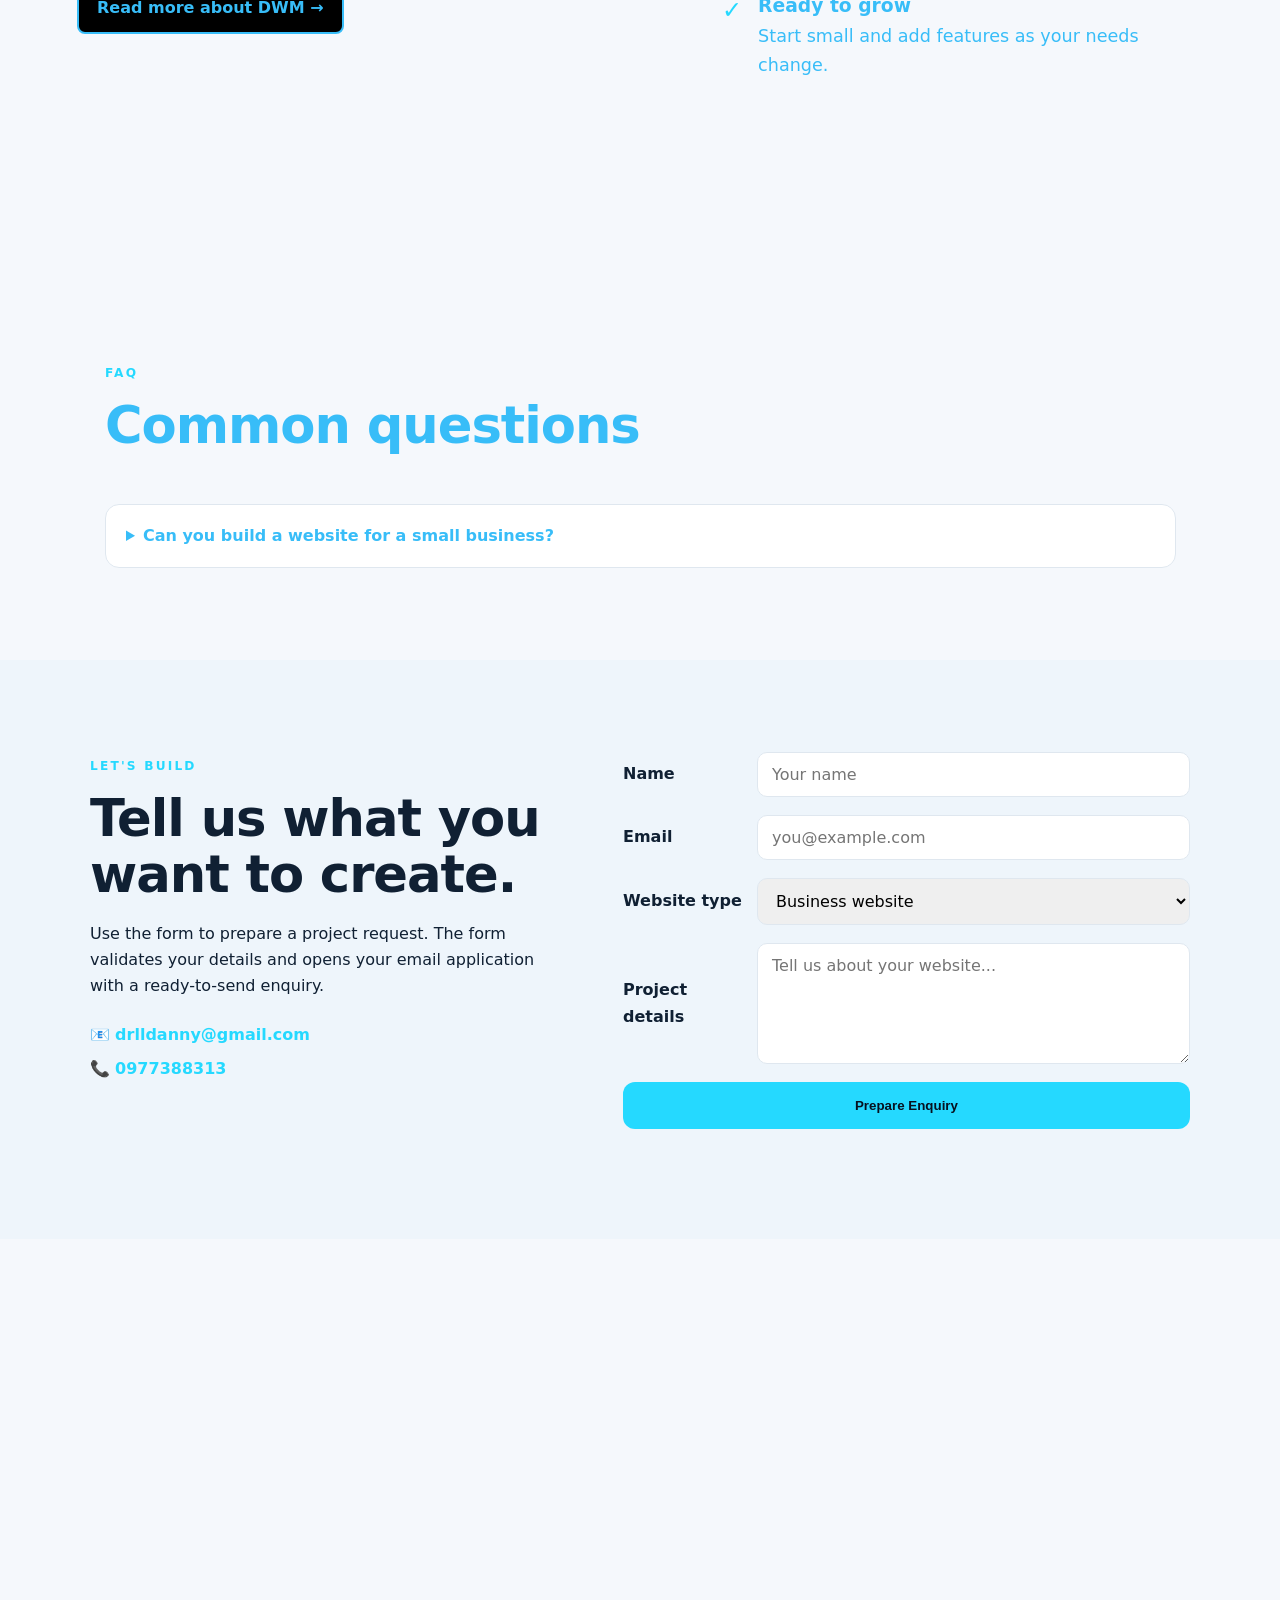
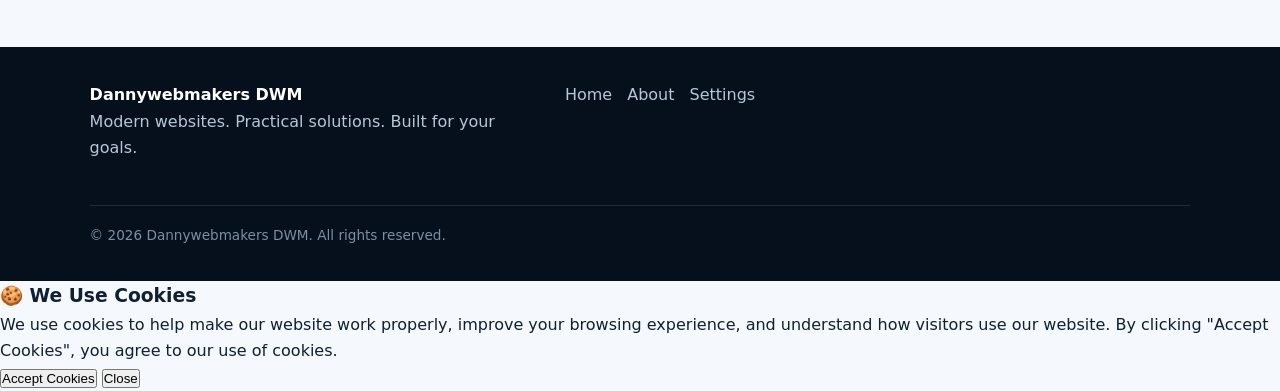
==== commit eeb59659: "Add cookie consent banner to index.html" ====
--- a/index.html
+++ b/index.html
@@ -236,5 +236,50 @@
     <p class="copyright">© <span id="year"></span> Dannywebmakers DWM. All rights reserved.</p>
   </footer>
   <script src="script.js"></script>
+<!-- Cookie Banner -->
+<div id="cookie-banner" class="cookie-banner">
+  <div class="cookie-content">
+    <h3>🍪 We Use Cookies</h3>
+
+    <p>
+      We use cookies to help make our website work properly, improve your
+      browsing experience, and understand how visitors use our website.
+      By clicking "Accept Cookies", you agree to our use of cookies.
+    </p>
+
+    <div class="cookie-buttons">
+      <button id="accept-cookies" class="cookie-accept">
+        Accept Cookies
+      </button>
+
+      <button id="close-cookies" class="cookie-close">
+        Close
+      </button>
+    </div>
+  </div>
+</div>
+
+<script>
+  const cookieBanner = document.getElementById("cookie-banner");
+  const acceptCookies = document.getElementById("accept-cookies");
+  const closeCookies = document.getElementById("close-cookies");
+
+  // Show banner if visitor has not made a choice
+  if (!localStorage.getItem("cookieChoice")) {
+    cookieBanner.style.display = "flex";
+  }
+
+  // Accept cookies
+  acceptCookies.addEventListener("click", function () {
+    localStorage.setItem("cookieChoice", "accepted");
+    cookieBanner.style.display = "none";
+  });
+
+  // Close banner
+  closeCookies.addEventListener("click", function () {
+    localStorage.setItem("cookieChoice", "closed");
+    cookieBanner.style.display = "none";
+  });
+</script>
 </body>
 </html>
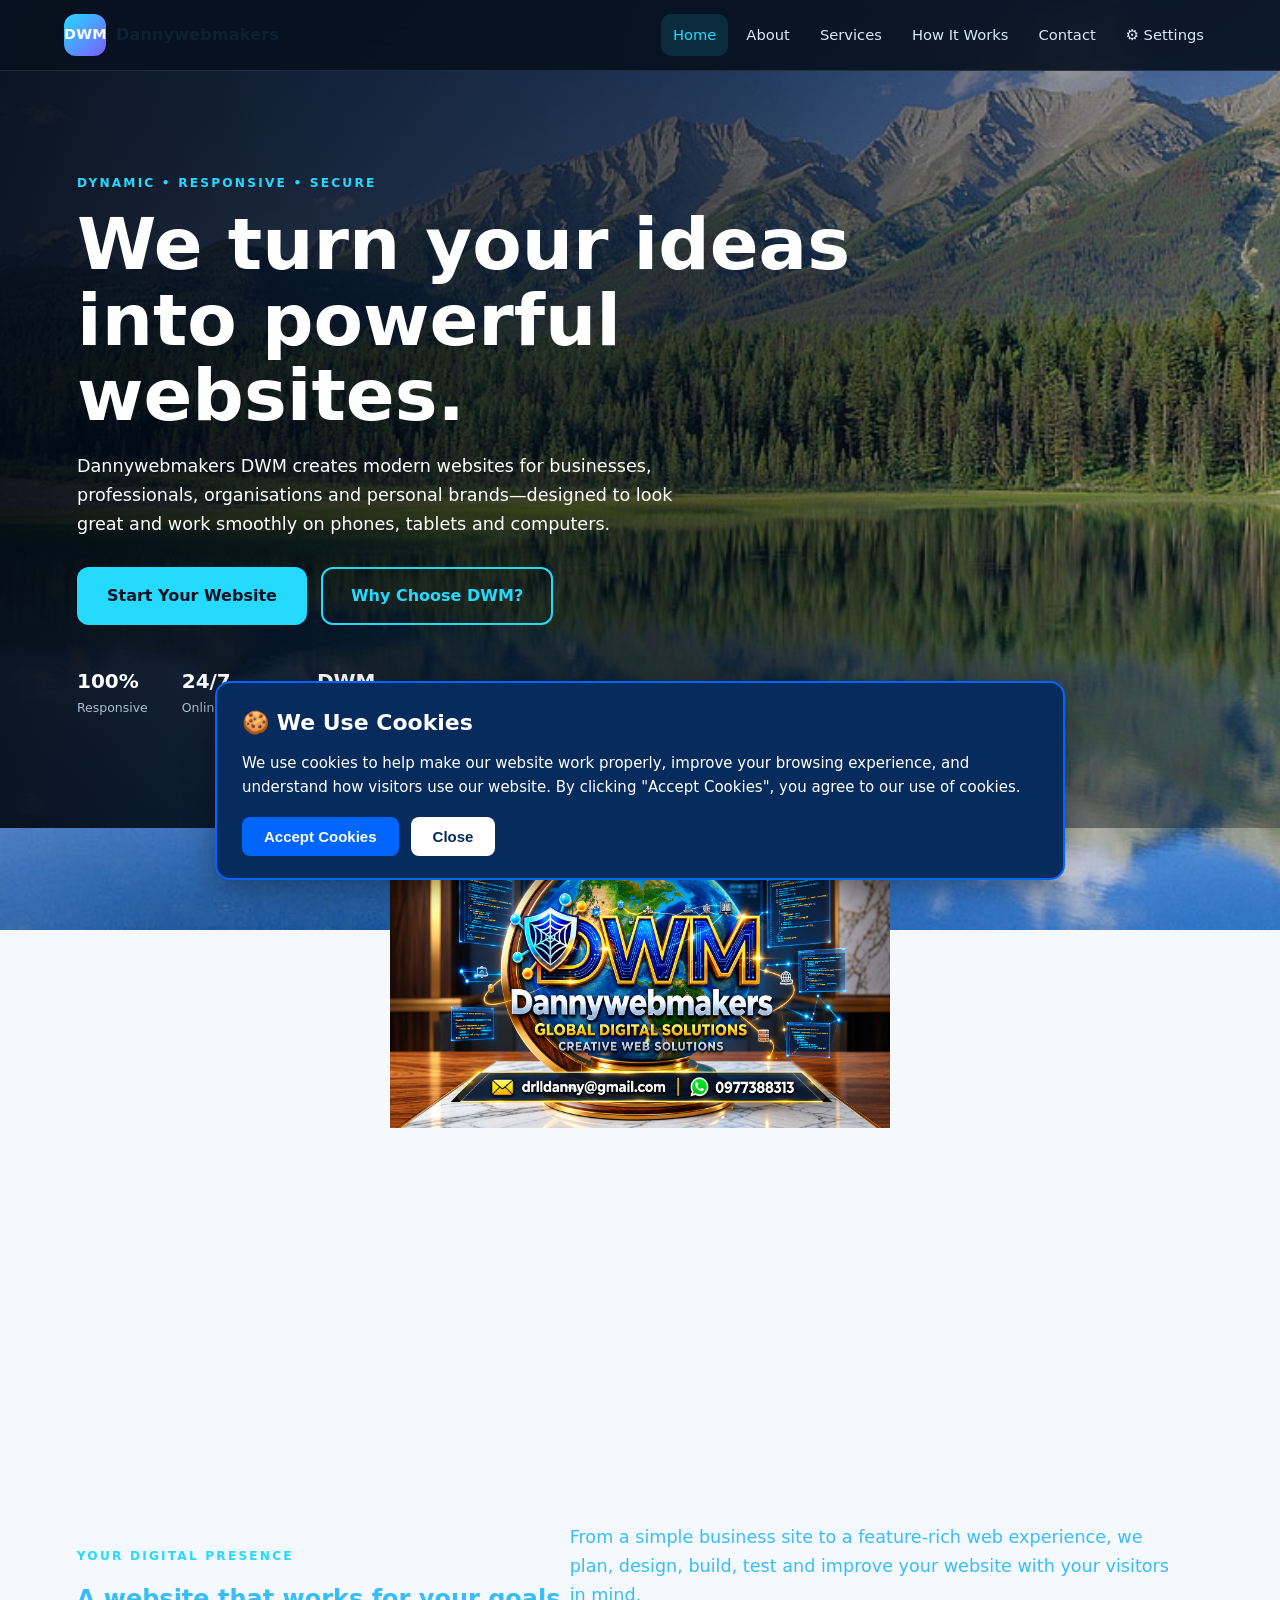
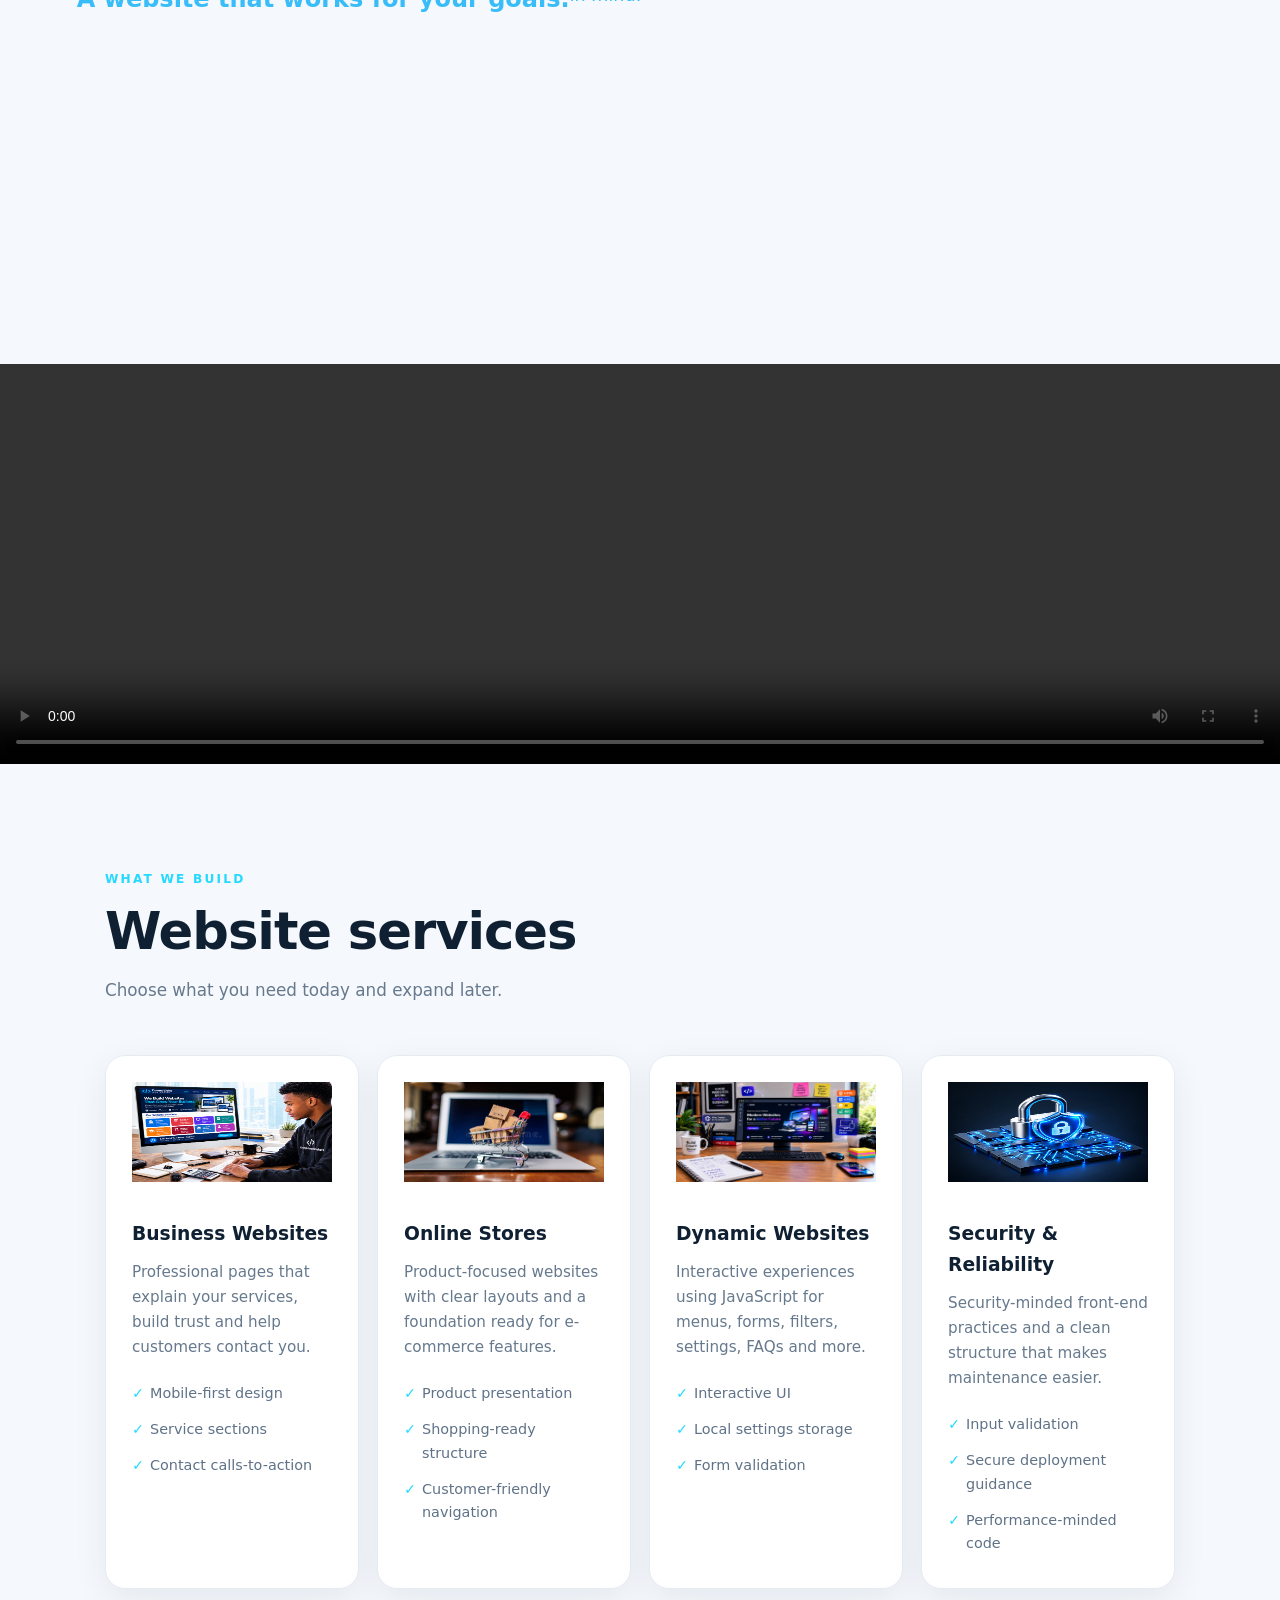
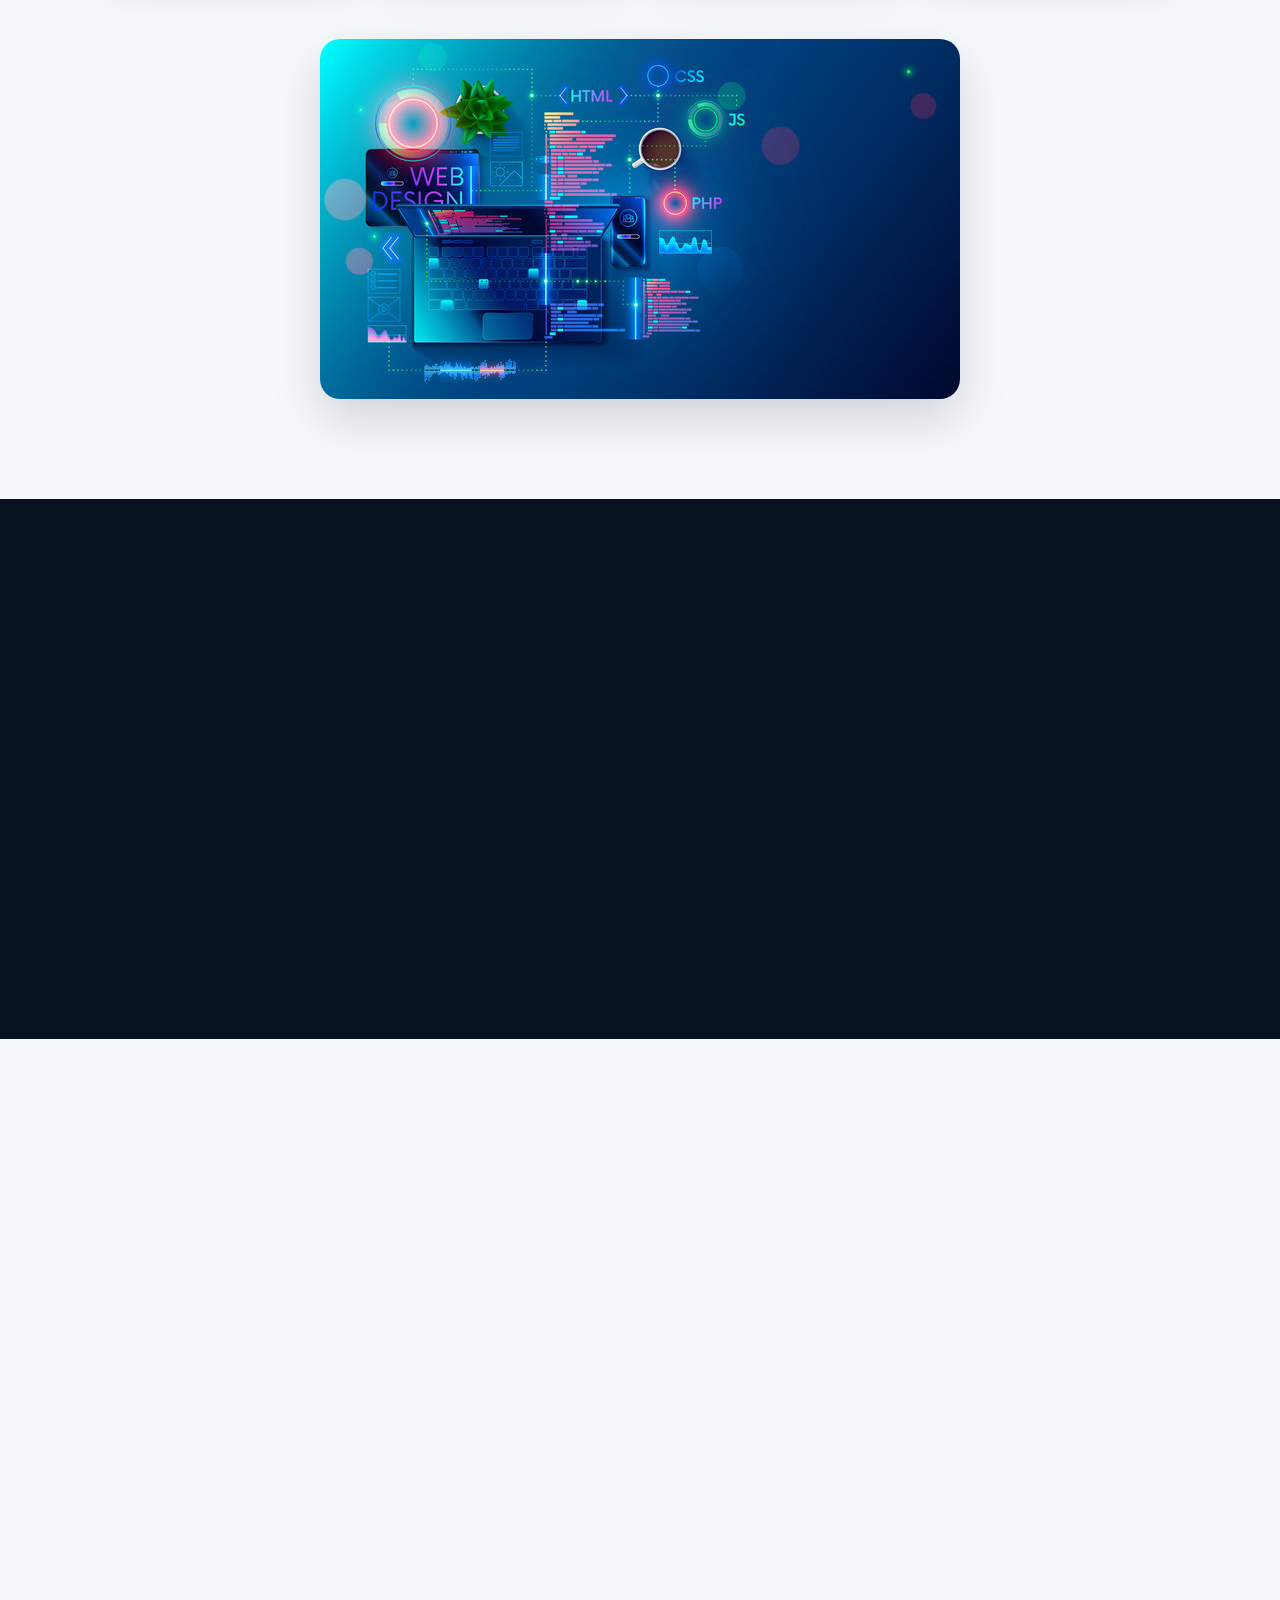
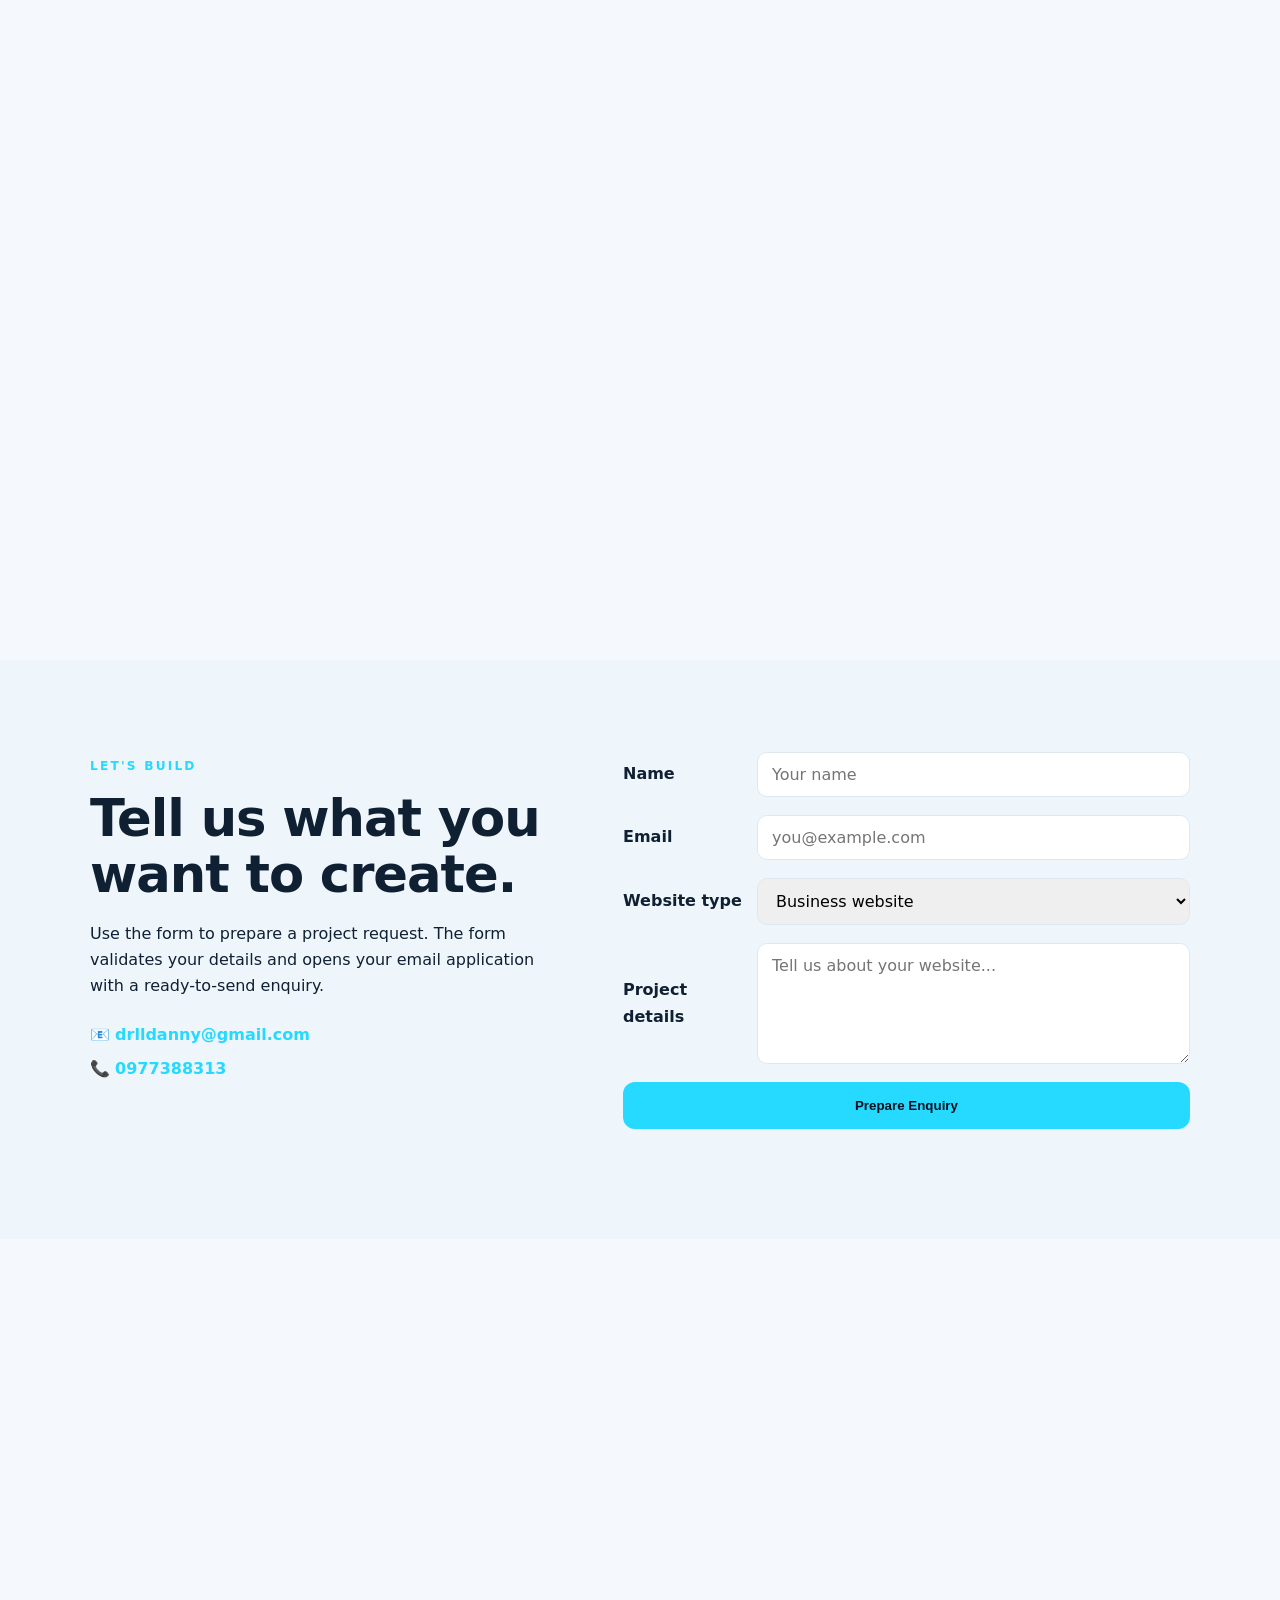
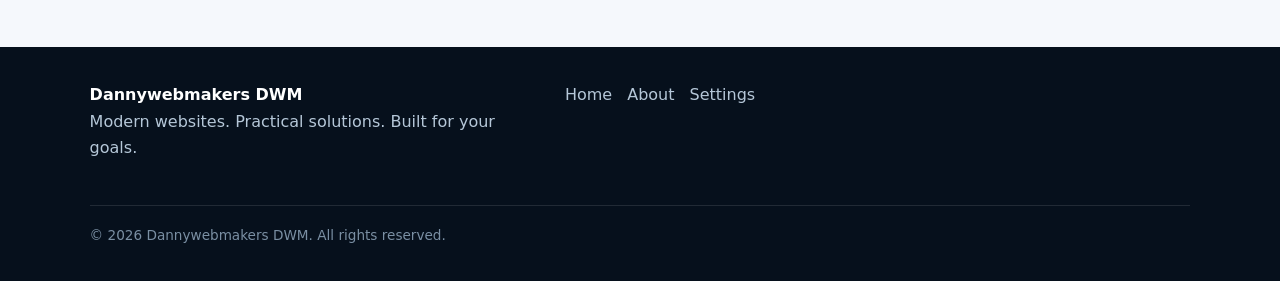
==== commit b71dece5: "Update index.html" ====
--- a/index.html
+++ b/index.html
@@ -281,5 +281,31 @@
     cookieBanner.style.display = "none";
   });
 </script>
+<script>
+document.addEventListener("DOMContentLoaded", function () {
+  const menuButton = document.querySelector(".menu-toggle");
+  const mainNav = document.getElementById("mainNav");
+
+  if (menuButton && mainNav) {
+    menuButton.addEventListener("click", function () {
+      mainNav.classList.toggle("active");
+
+      const isOpen = mainNav.classList.contains("active");
+      menuButton.setAttribute("aria-expanded", isOpen);
+    });
+
+    // Close menu after clicking a link
+    mainNav.querySelectorAll("a").forEach(function (link) {
+      link.addEventListener("click", function () {
+        mainNav.classList.remove("active");
+        menuButton.setAttribute("aria-expanded", "false");
+      });
+    });
+  }
+});
+</script>
+
 </body>
 </html>
+</body>
+</html>
--- a/styles.css
+++ b/styles.css
@@ -75,3 +75,103 @@
   background: #38BDF8;
   color: #000000;
 }
+/* Cookie Banner */
+.cookie-banner {
+  position: fixed;
+  bottom: 20px;
+  left: 20px;
+  right: 20px;
+  z-index: 99999;
+  display: none;
+  justify-content: center;
+}
+
+.cookie-content {
+  width: 100%;
+  max-width: 850px;
+  background: #062b5c;
+  color: #ffffff;
+  padding: 22px 25px;
+  border-radius: 15px;
+  box-shadow: 0 8px 30px rgba(0, 0, 0, 0.35);
+  border: 2px solid #0066ff;
+}
+
+.cookie-content h3 {
+  margin: 0 0 10px;
+  color: #ffffff !important;
+  font-size: 22px;
+  font-weight: 800;
+}
+
+.cookie-content p {
+  margin: 0 0 18px;
+  color: #ffffff !important;
+  font-size: 15px;
+  line-height: 1.6;
+  font-weight: 500;
+}
+
+.cookie-buttons {
+  display: flex;
+  gap: 12px;
+  flex-wrap: wrap;
+}
+
+.cookie-accept,
+.cookie-close {
+  padding: 11px 22px;
+  border-radius: 8px;
+  font-weight: 700;
+  font-size: 15px;
+  cursor: pointer;
+  border: none;
+}
+
+.cookie-accept {
+  background: #0066ff;
+  color: #ffffff;
+}
+
+.cookie-accept:hover {
+  background: #00aaff;
+}
+
+.cookie-close {
+  background: #ffffff;
+  color: #062b5c;
+}
+
+.cookie-close:hover {
+  background: #e5e7eb;
+}
+
+/* Mobile */
+@media (max-width: 600px) {
+  .cookie-banner {
+    left: 10px;
+    right: 10px;
+    bottom: 10px;
+  }
+
+  .cookie-content {
+    padding: 18px;
+  }
+
+  .cookie-content h3 {
+    font-size: 19px;
+  }
+
+  .cookie-content p {
+    font-size: 14px;
+  }
+
+  .cookie-buttons {
+    flex-direction: column;
+  }
+
+  .cookie-accept,
+  .cookie-close {
+    width: 100%;
+  }
+}
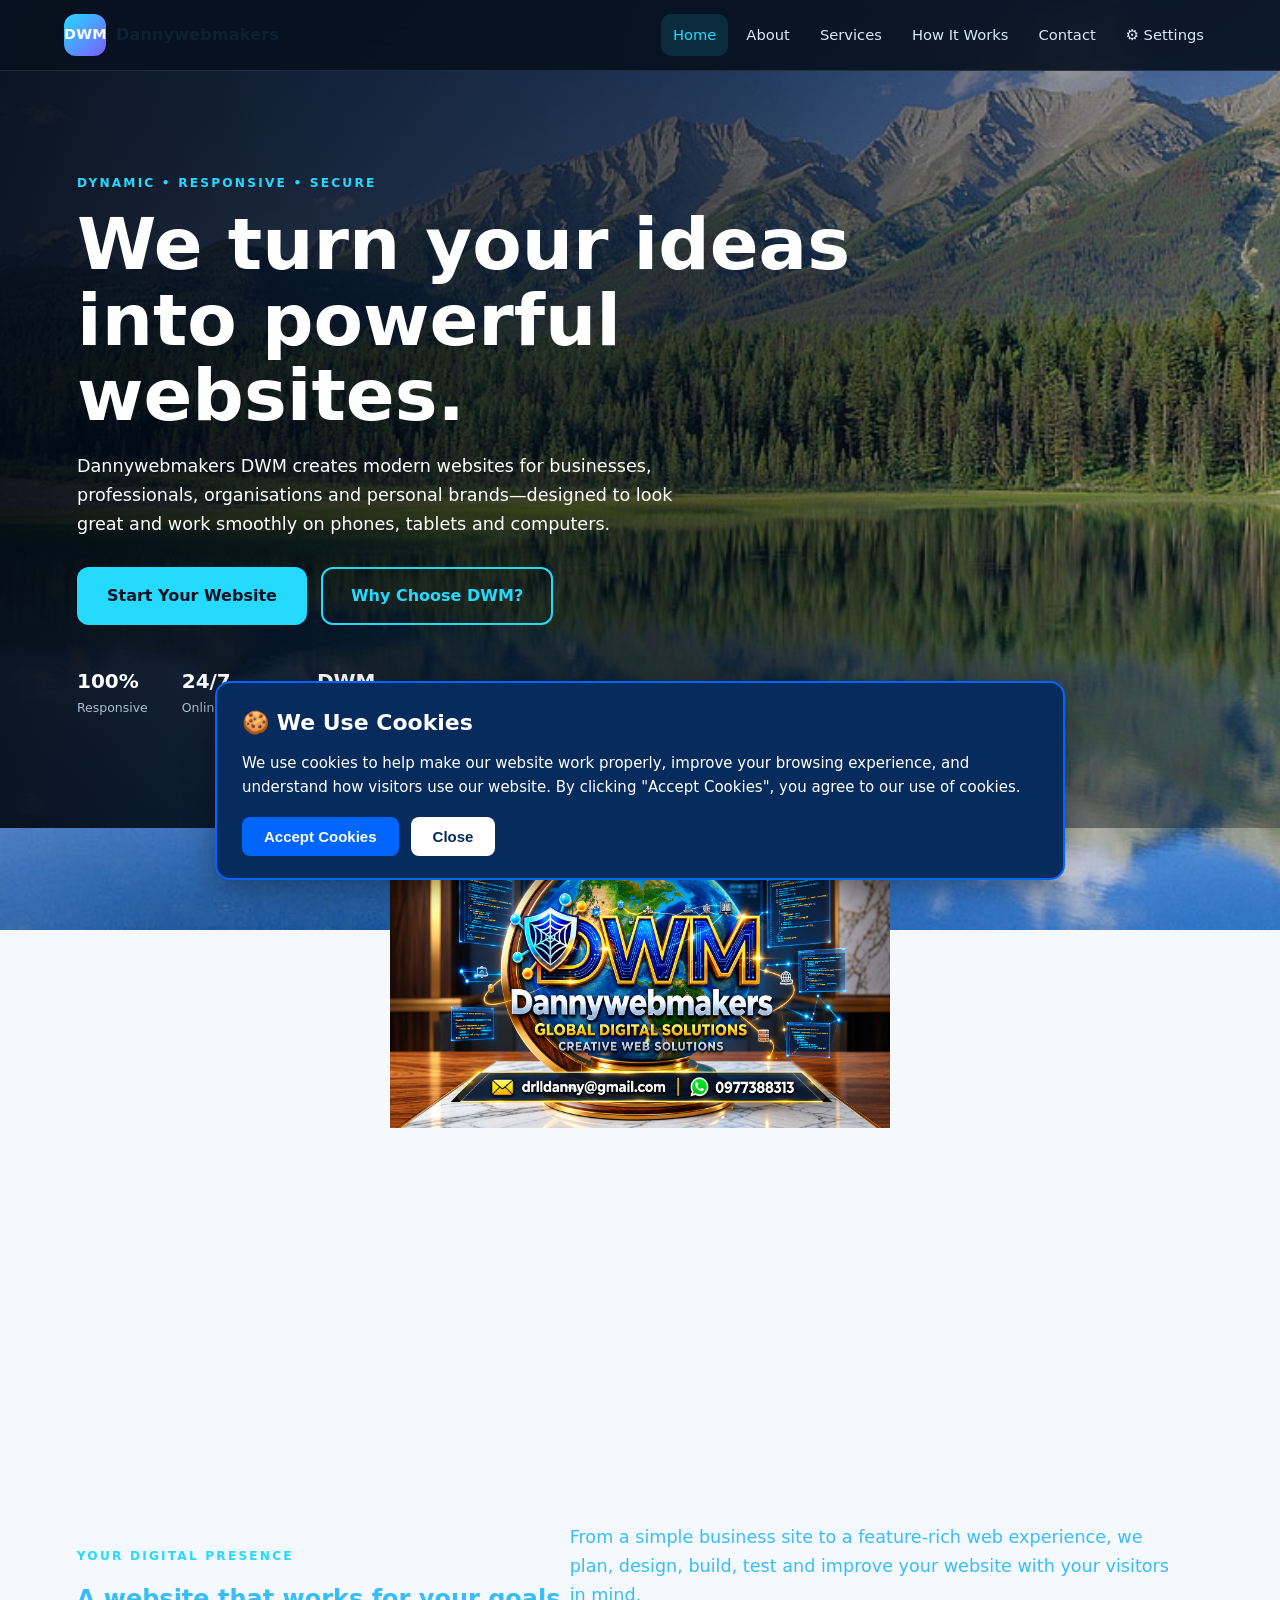
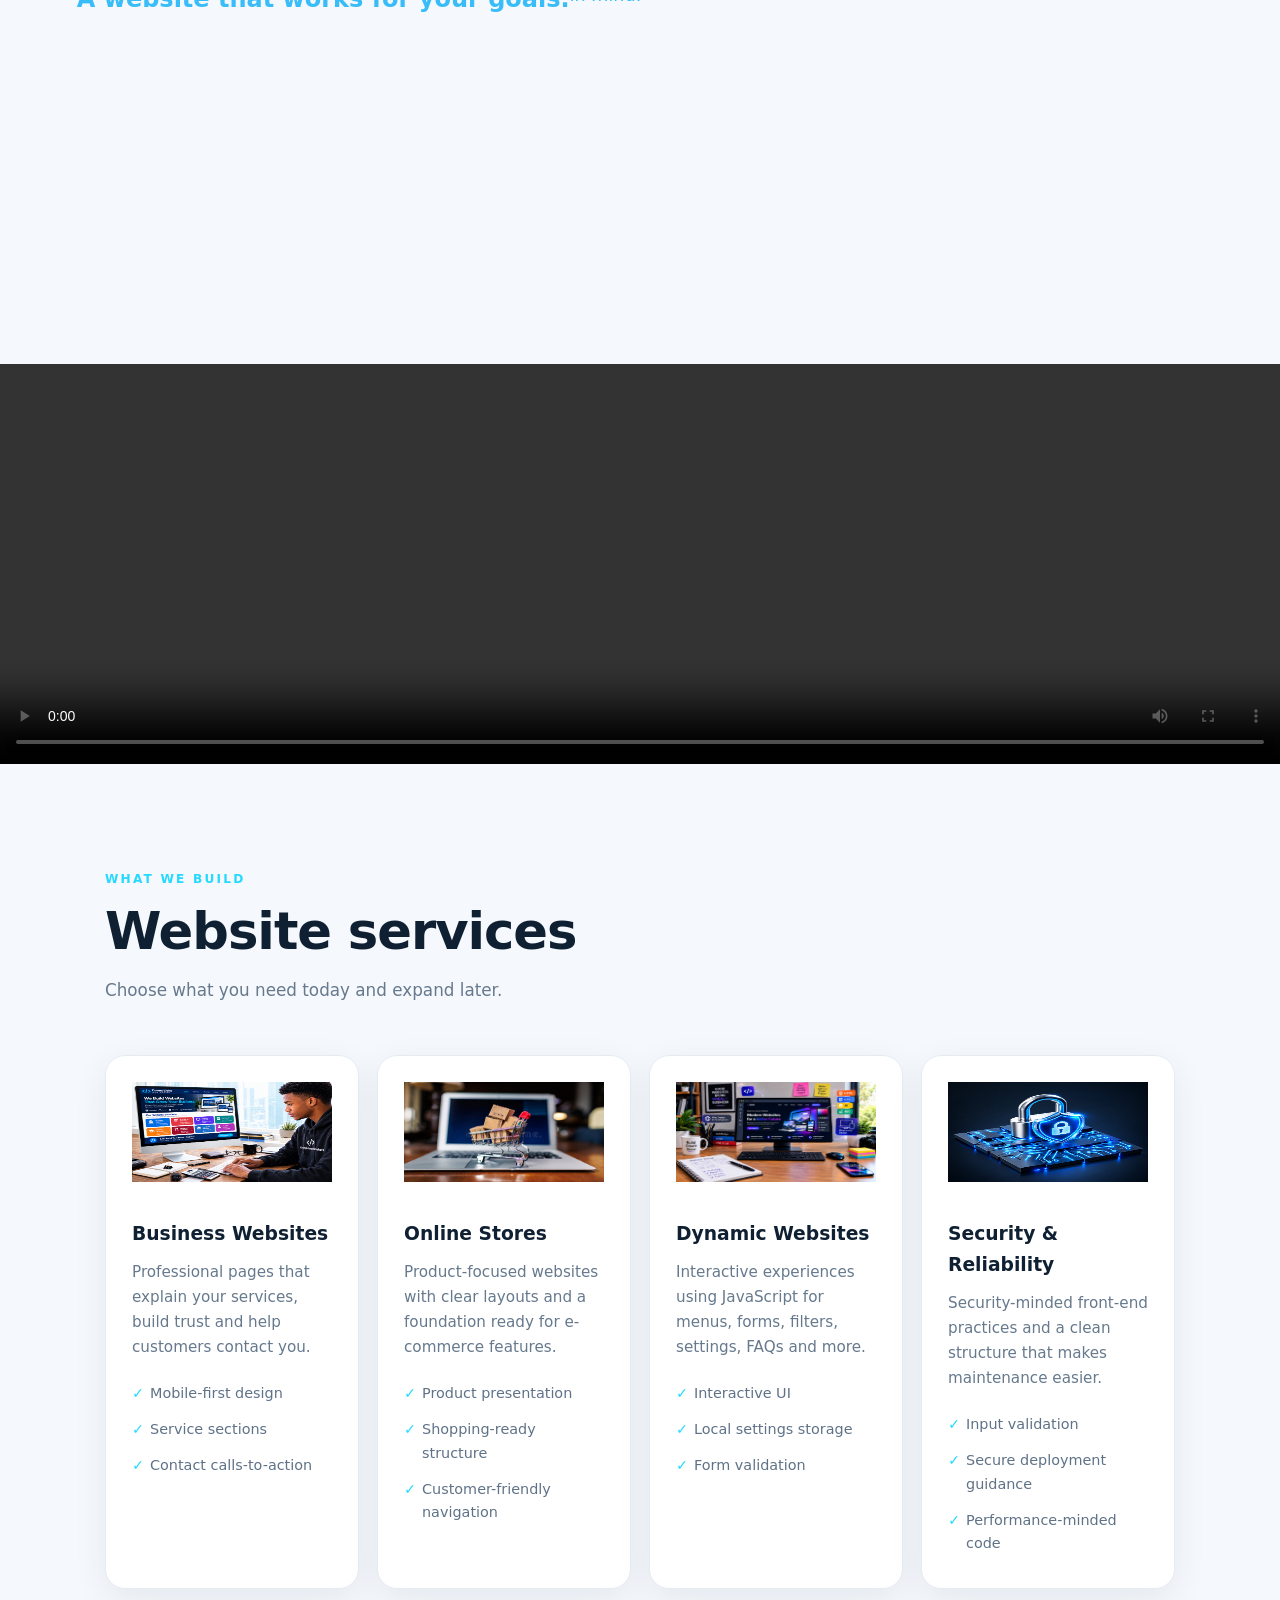
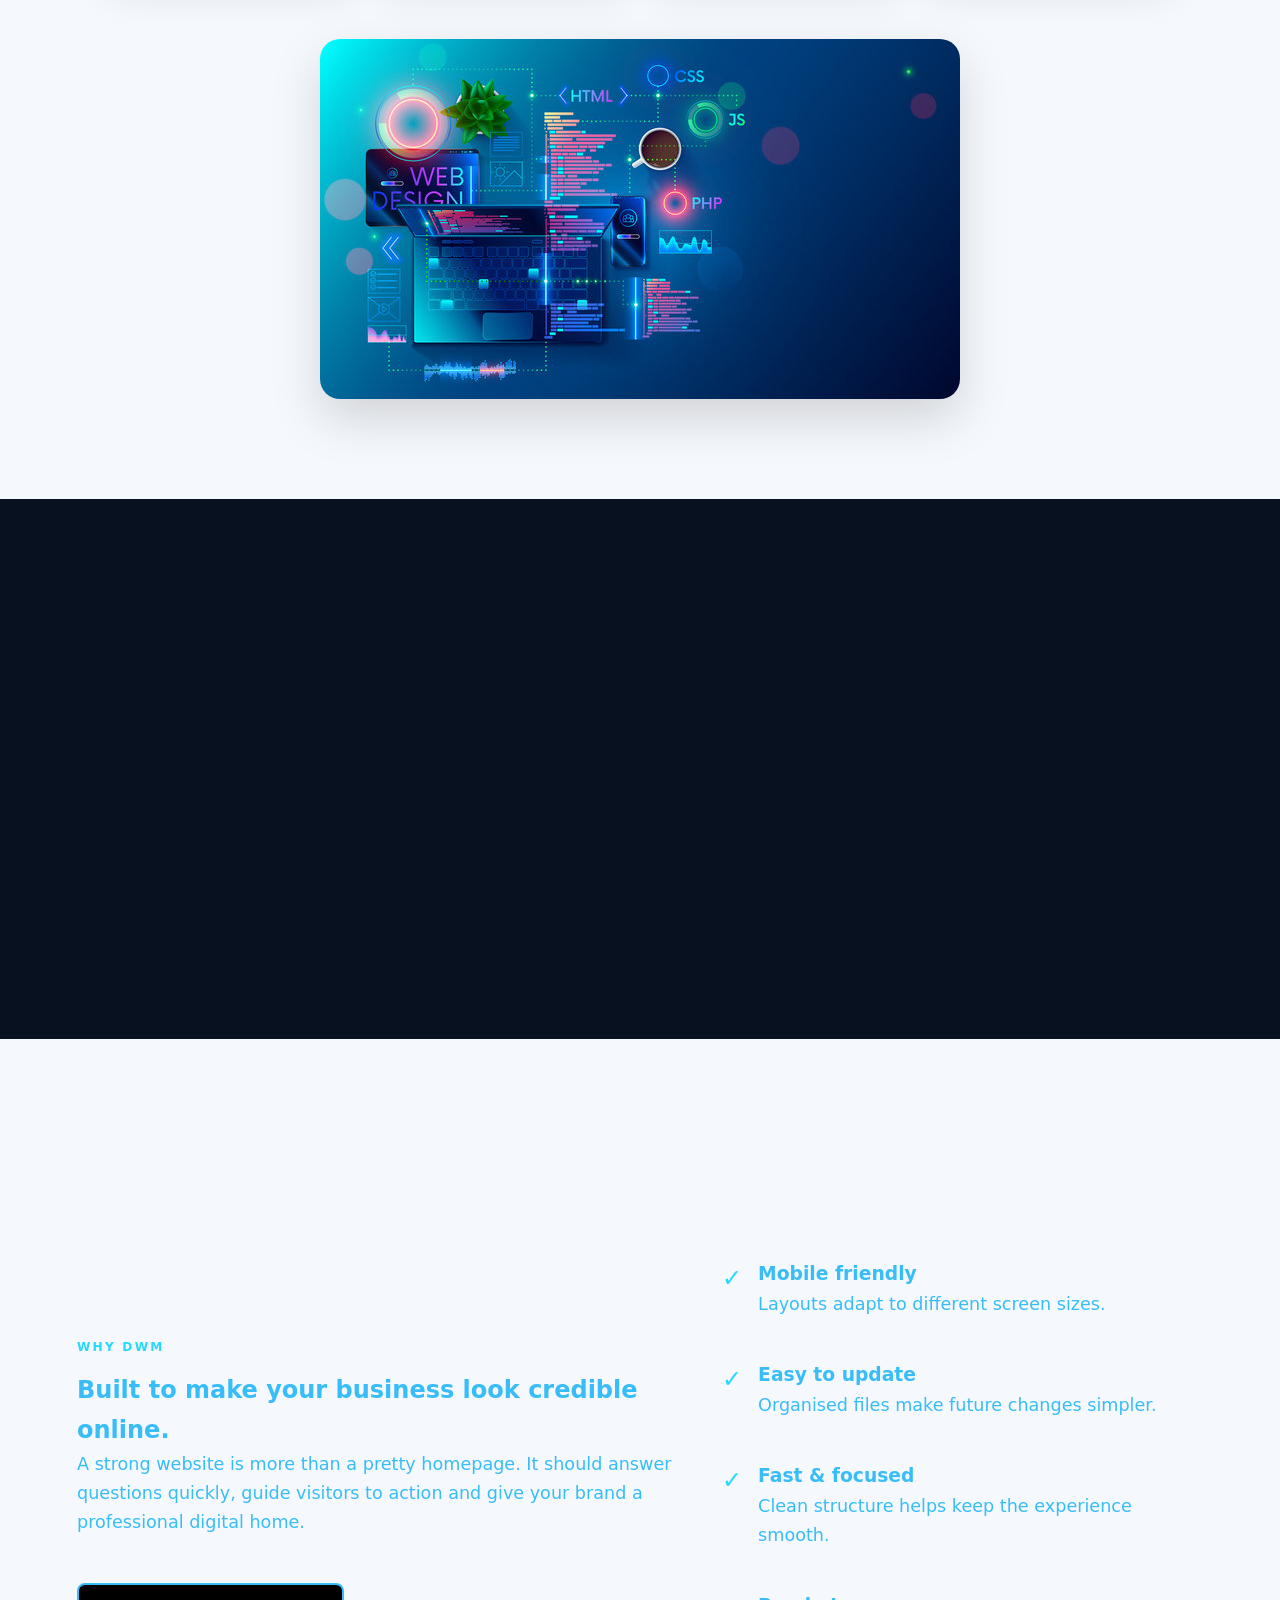
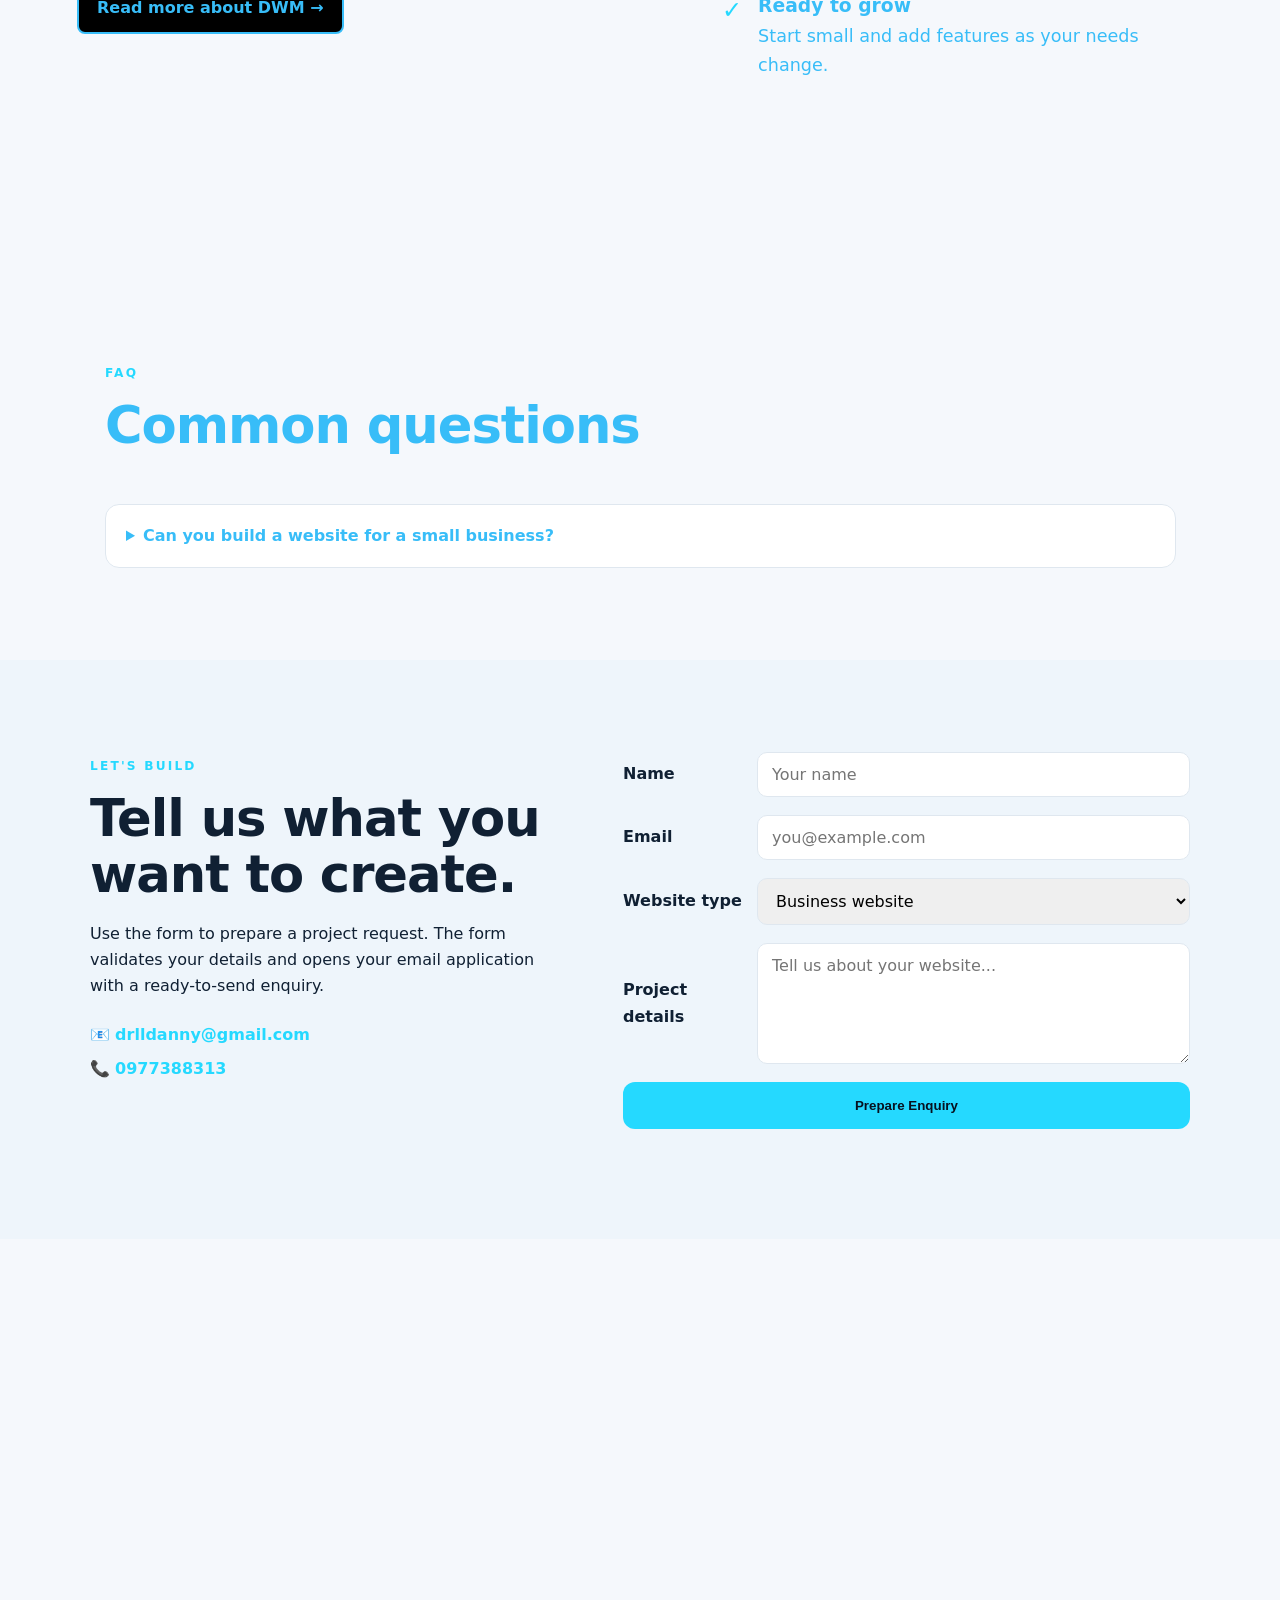
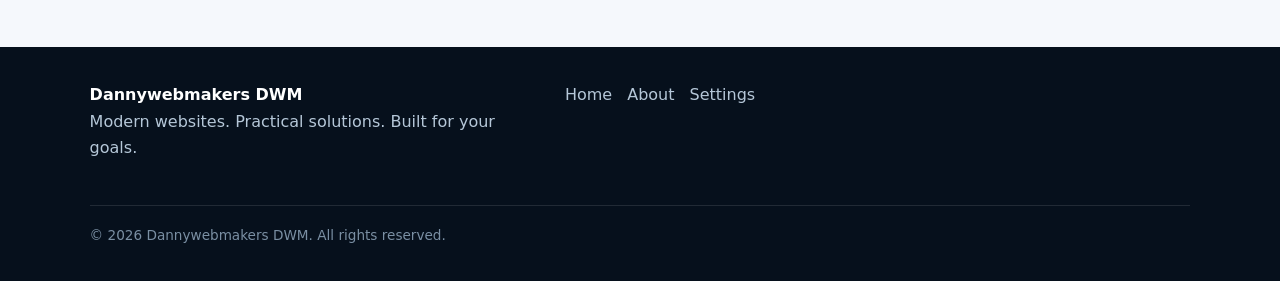
==== commit 7ee266eb: "Enhance menu toggle button for accessibility Updated menu toggle button to include aria attributes f" ====
--- a/index.html
+++ b/index.html
@@ -47,7 +47,9 @@
       <span class="brand-mark">DWM</span>
       <span>Dannywebmakers</span>
     </a>
-    <button class="menu-toggle" id="menuToggle" aria-label="Open navigation">☰</button>
+    <button class="menu-toggle" type="button" aria-label="Open menu" aria-expanded="false">
+  ☰
+</button>
     <nav id="mainNav">
       <a class="active" href="index.html">Home</a>
       <a href="about.html">About</a>
--- a/styles.css
+++ b/styles.css
@@ -175,3 +175,13 @@
     width: 100%;
   }
 }
+@media (max-width: 768px) {
+  #mainNav {
+    display: none;
+  }
+
+  #mainNav.active {
+    display: flex !important;
+    flex-direction: column;
+  }
+}
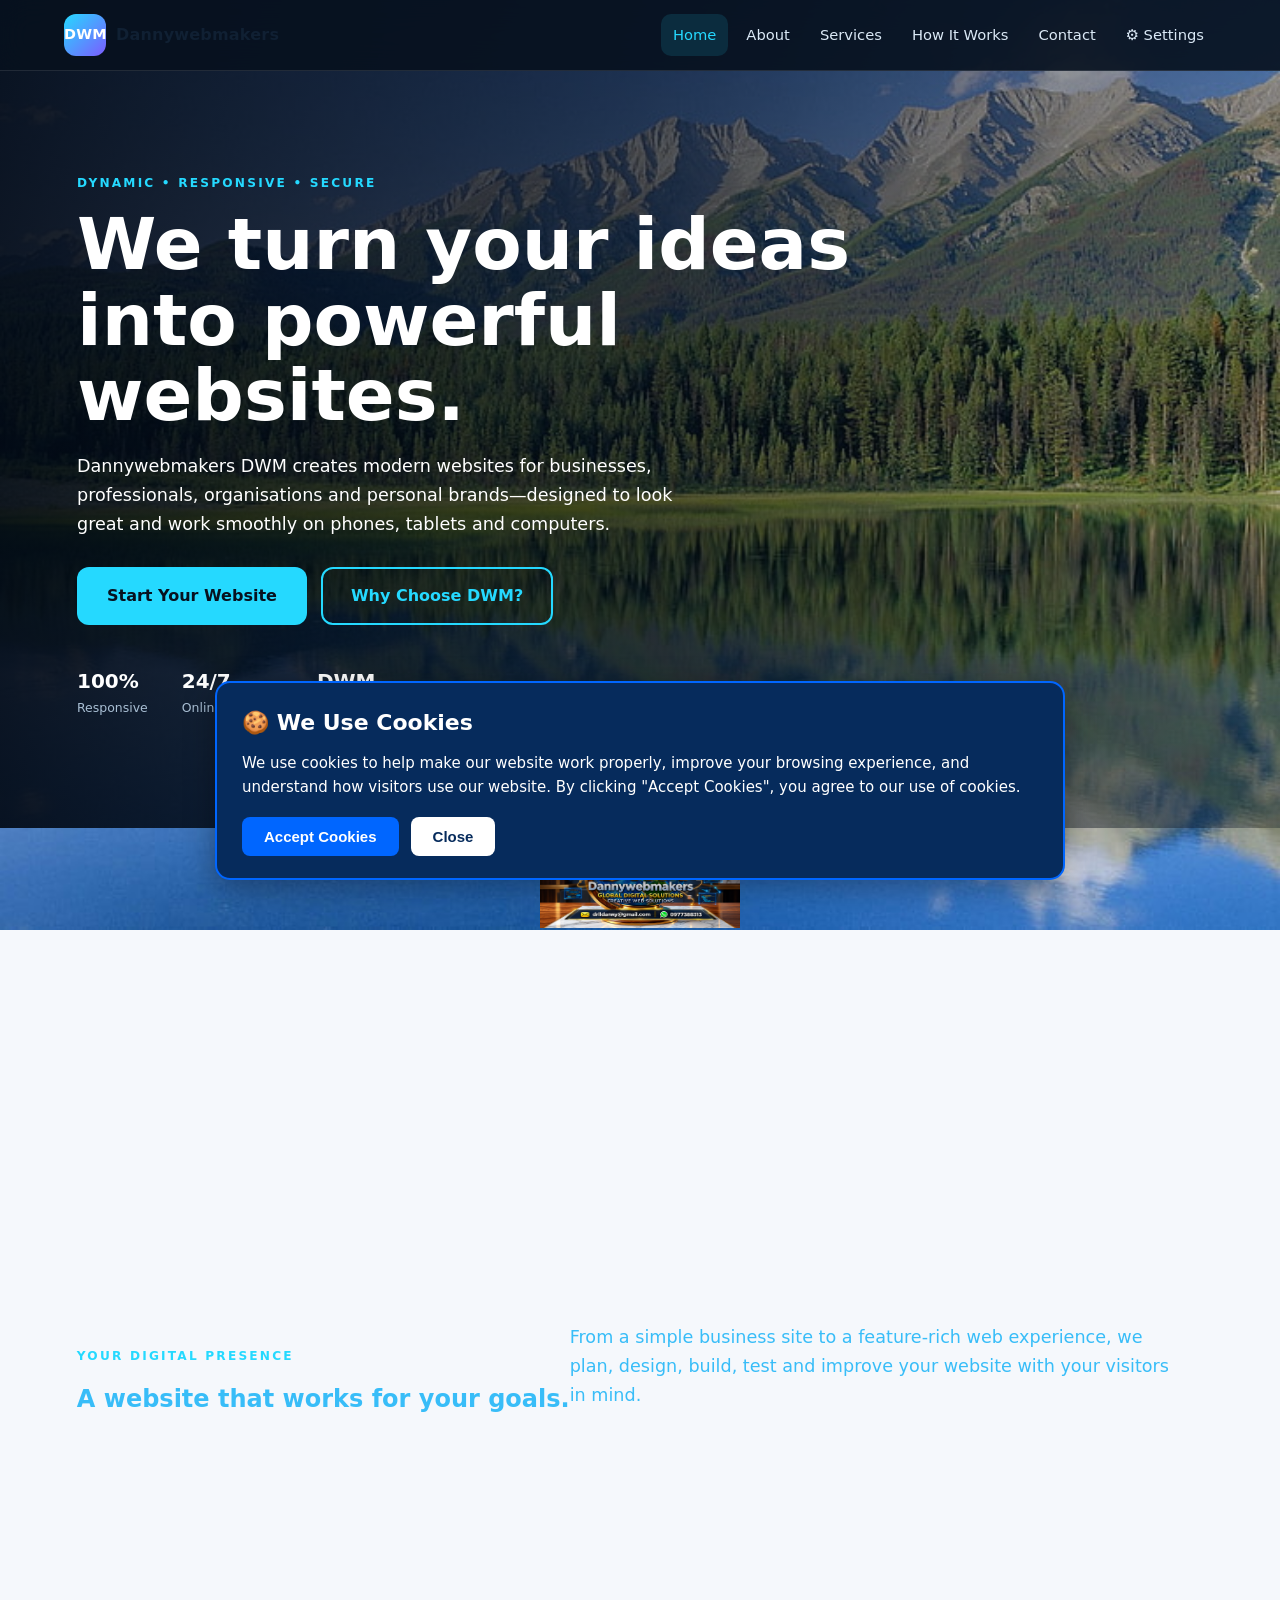
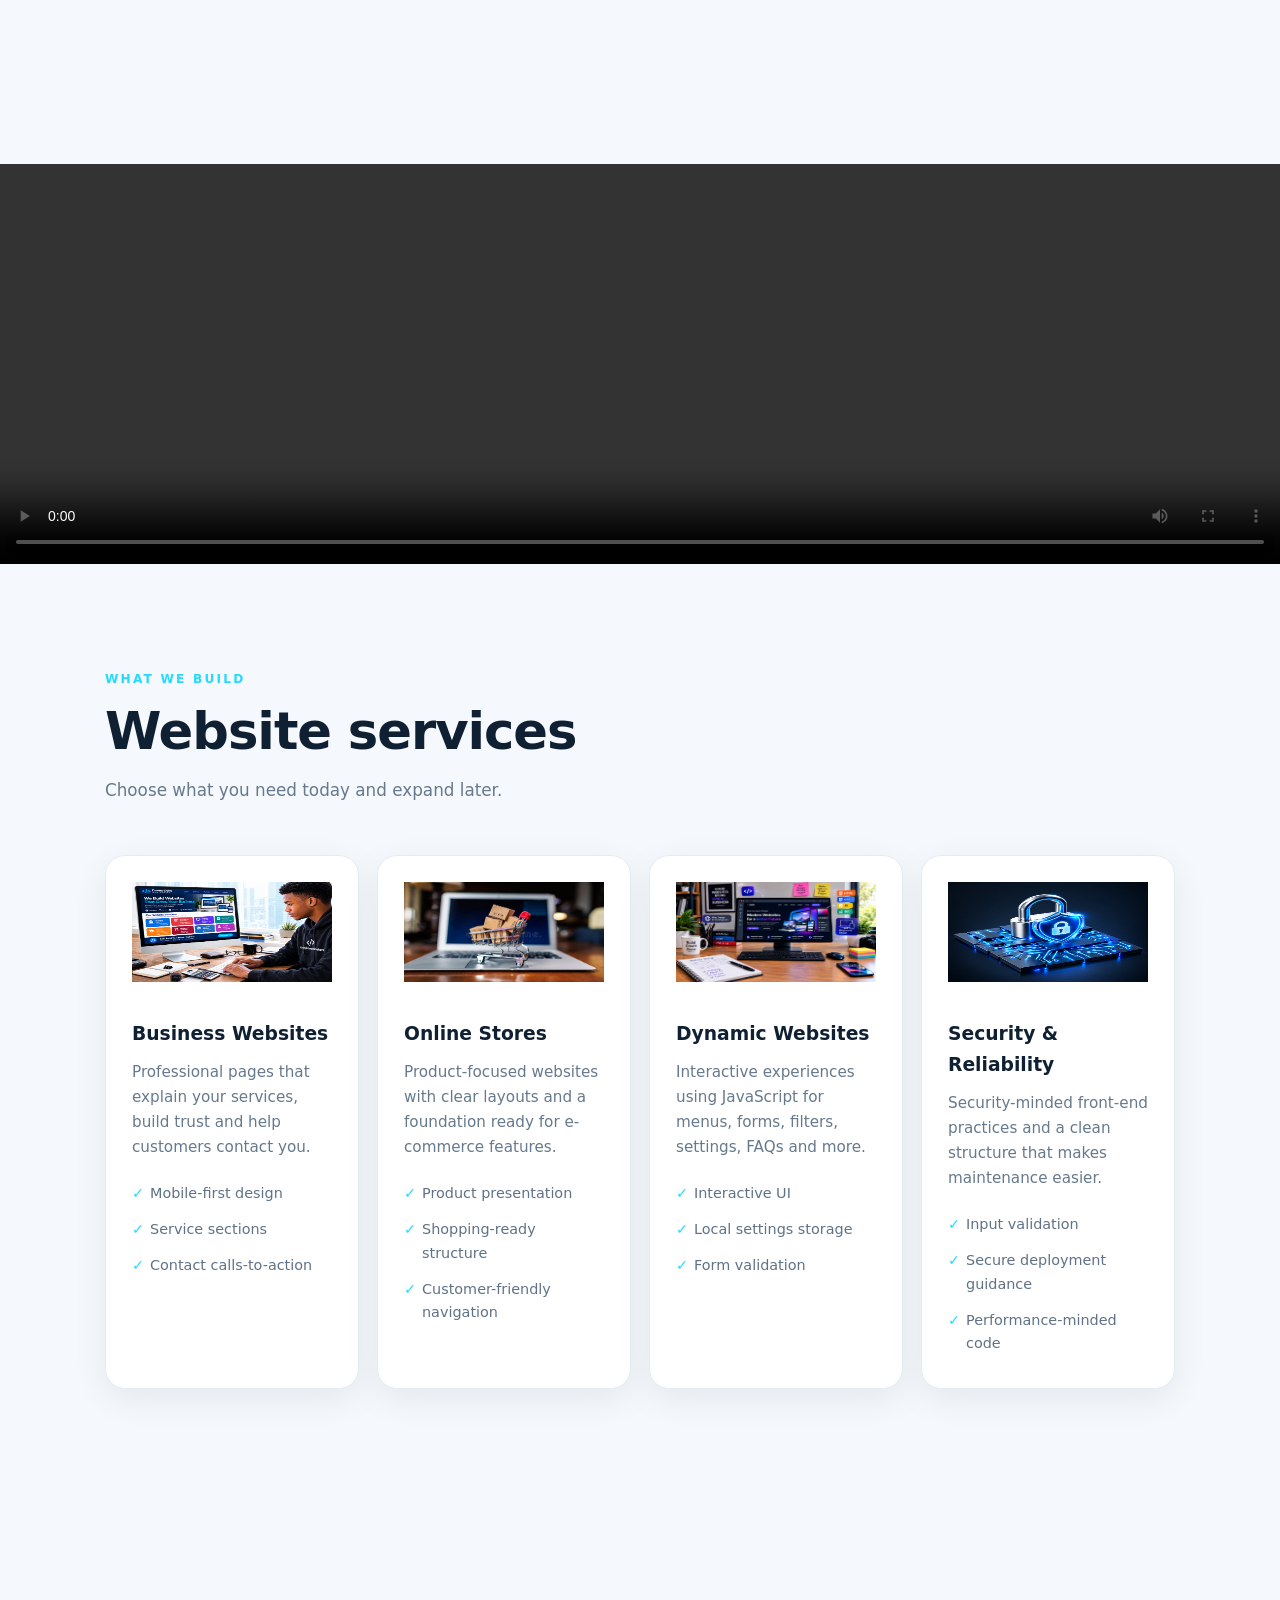
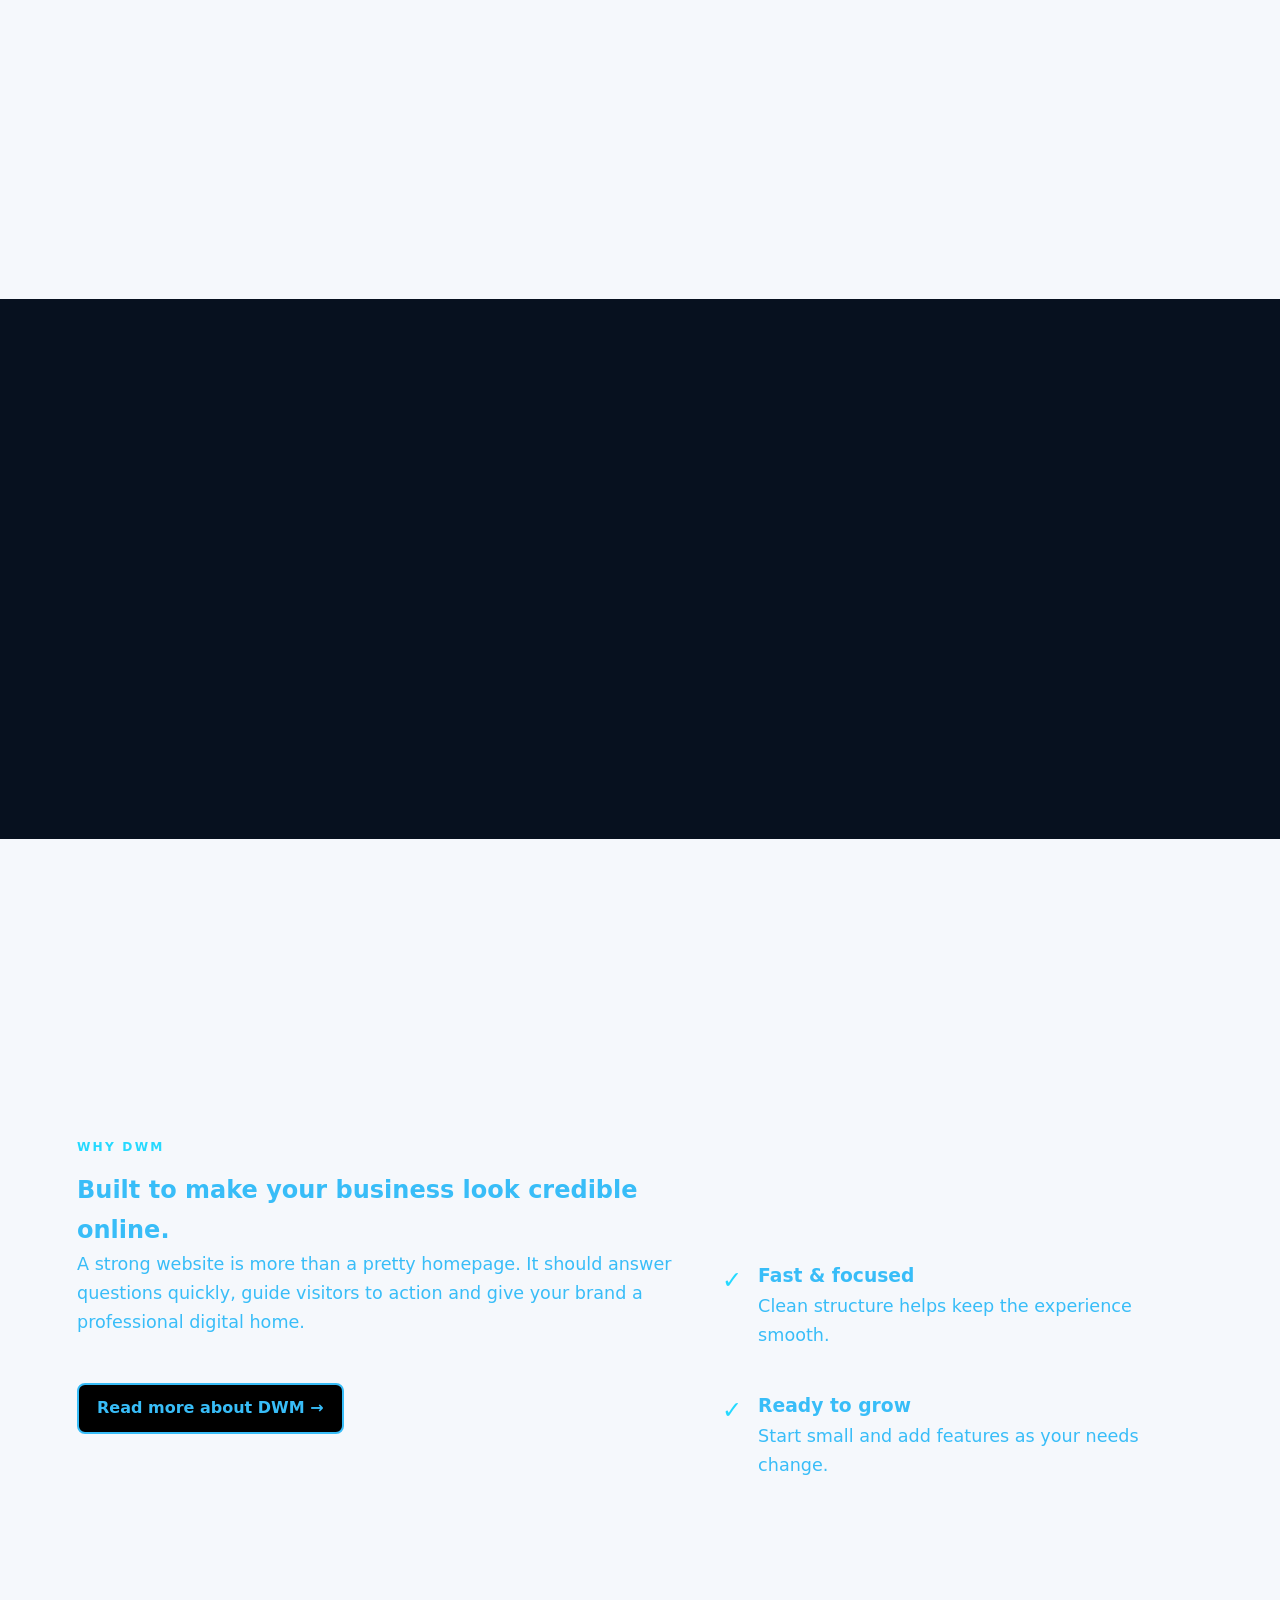
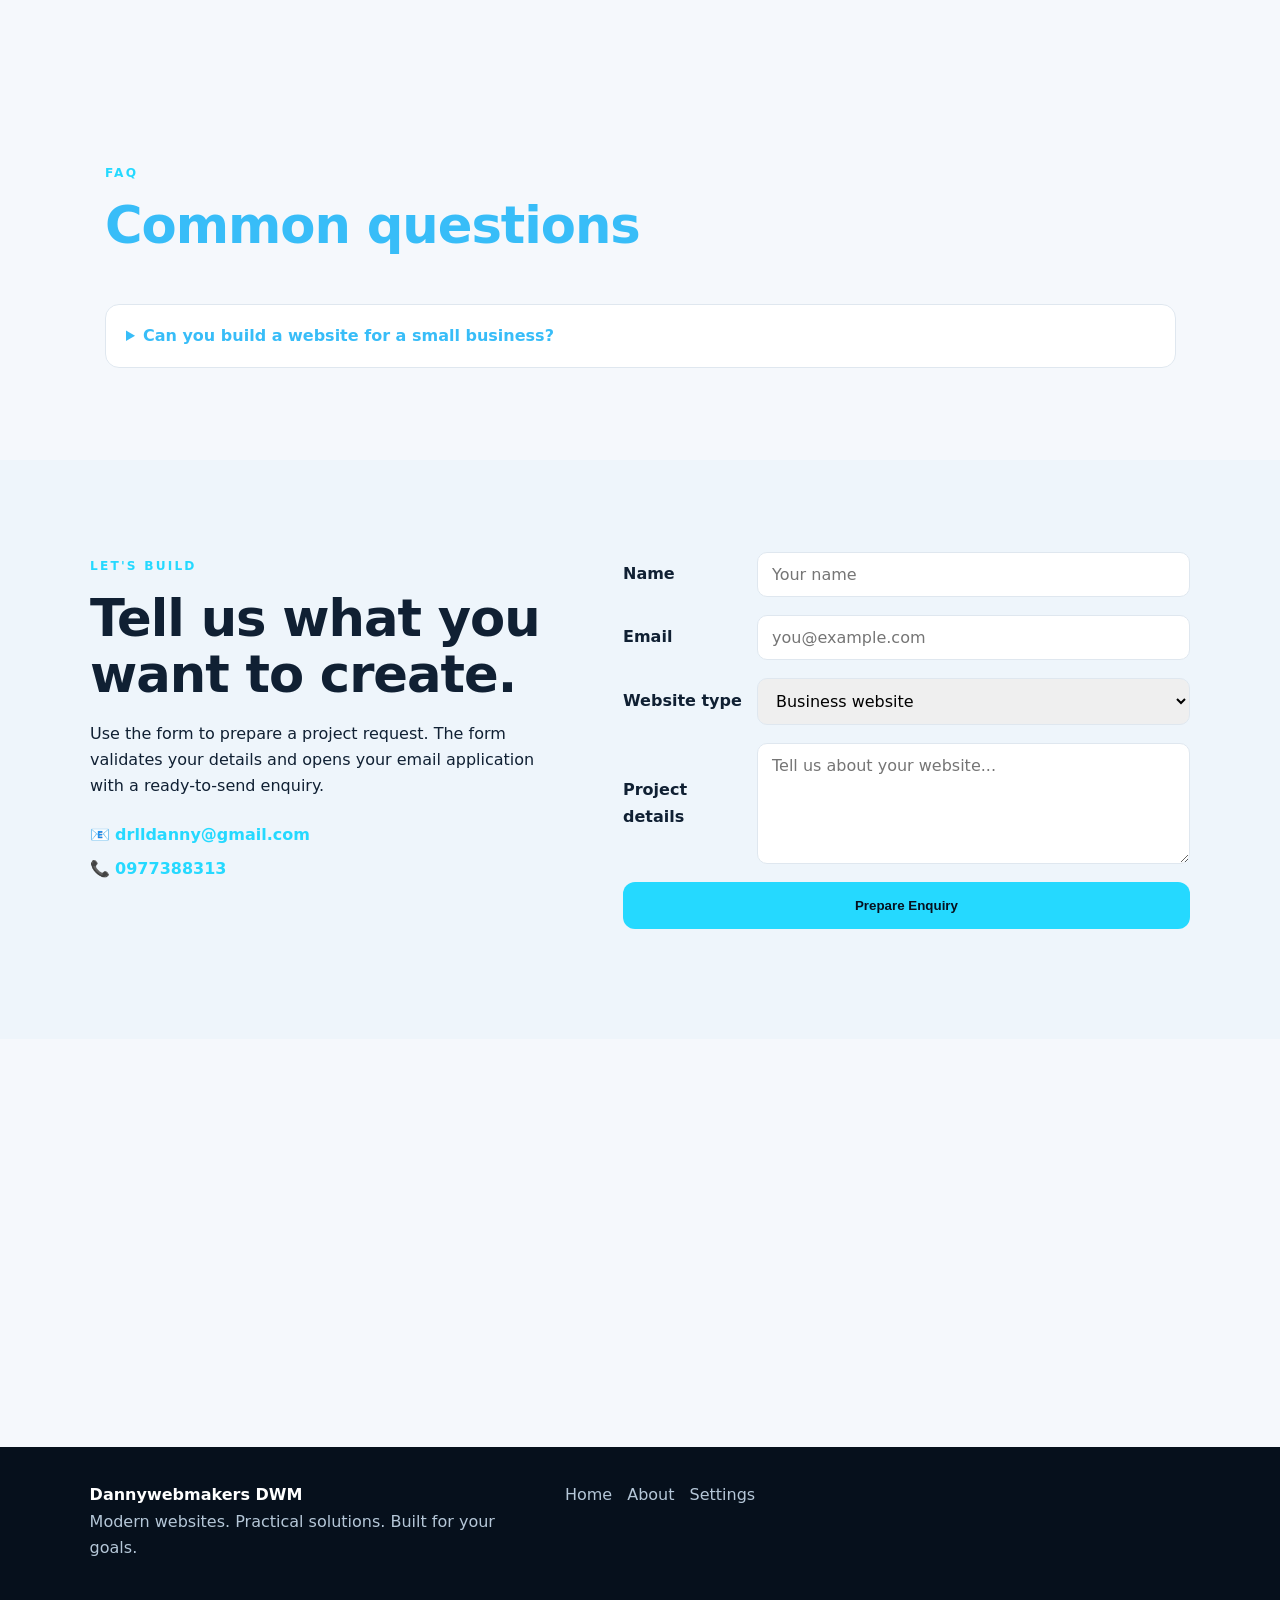
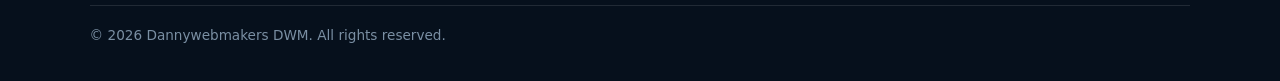
==== commit 9bbd122e: "Update index.html" ====
--- a/index.html
+++ b/index.html
@@ -79,7 +79,7 @@
       </div>
     </section>
 <div style="text-align: center;">
-  <img src="image/image dwm.png" width="500" height="300">
+  <img src="image/image dwm.png" width="200" height="100">
 </div>
     <section class="hero sky-blue-text">
       <div>
@@ -309,5 +309,4 @@
 
 </body>
 </html>
-</body>
-</html>
+
